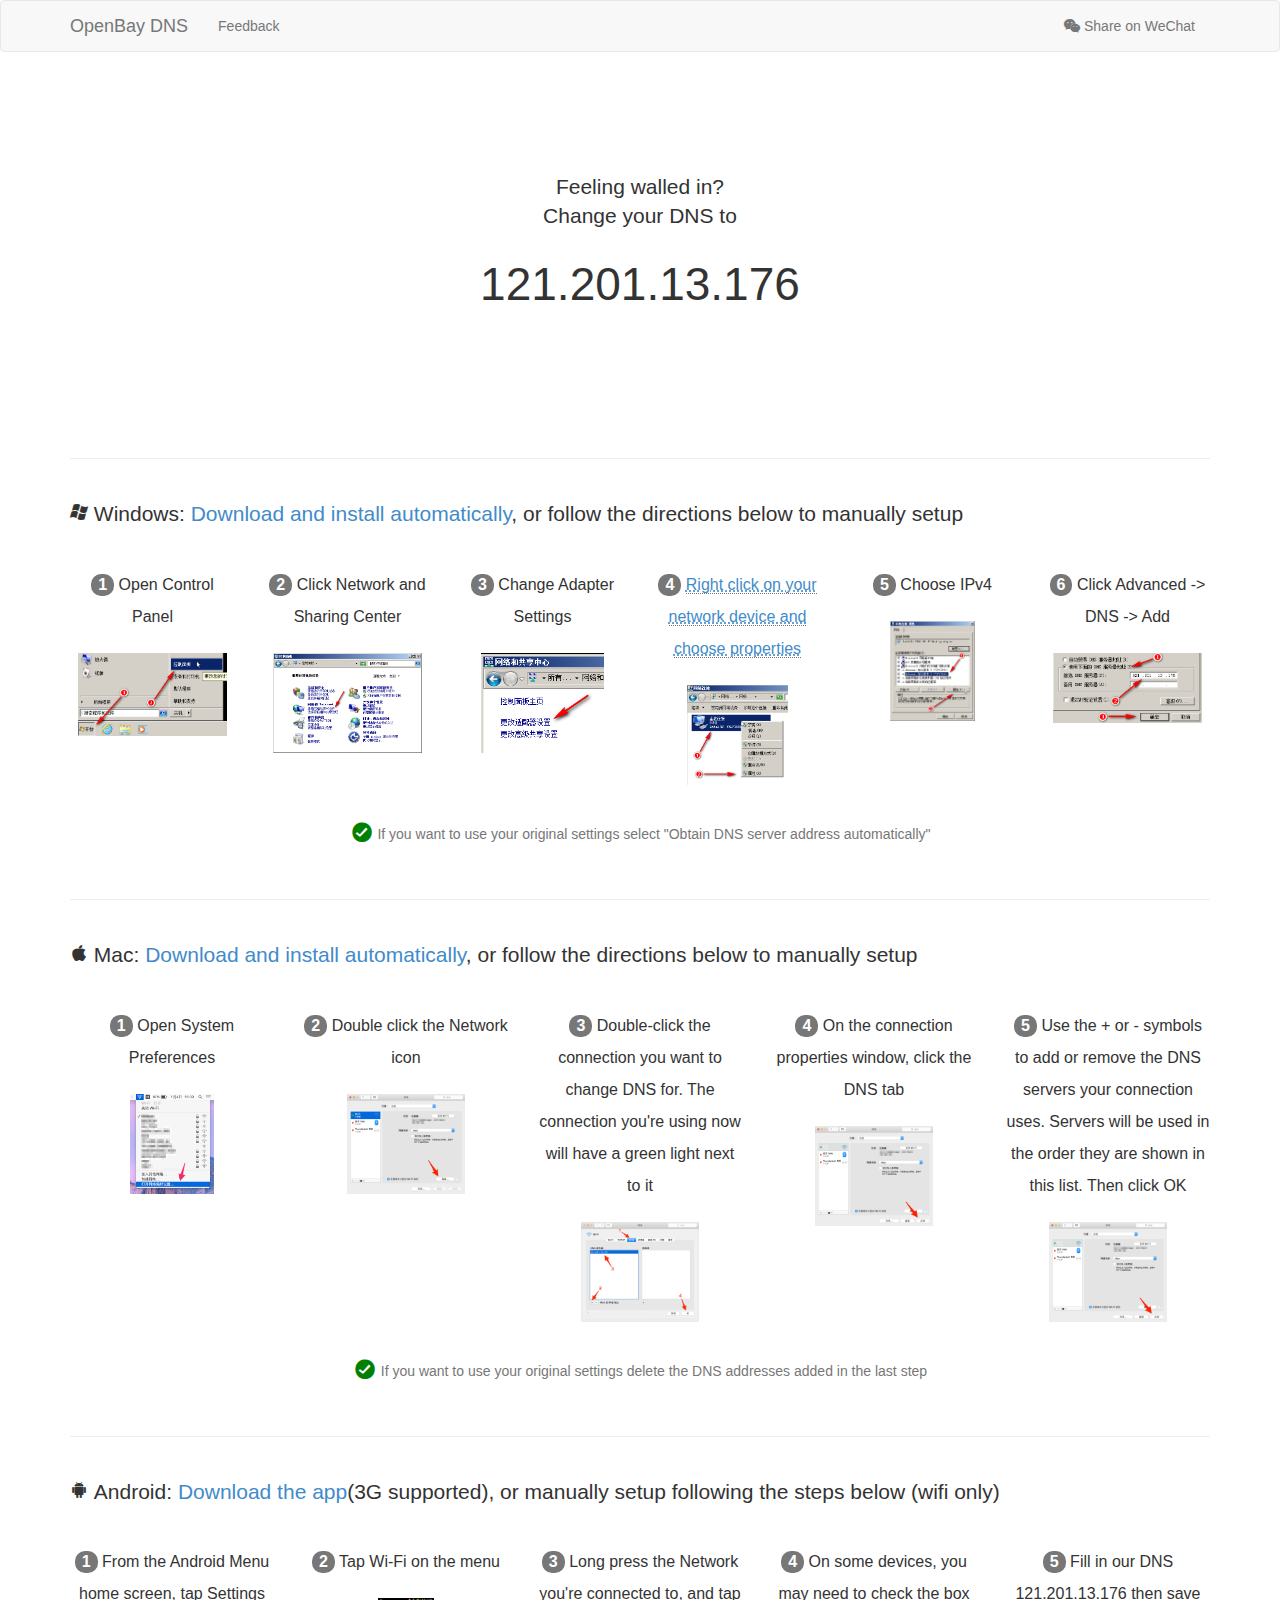
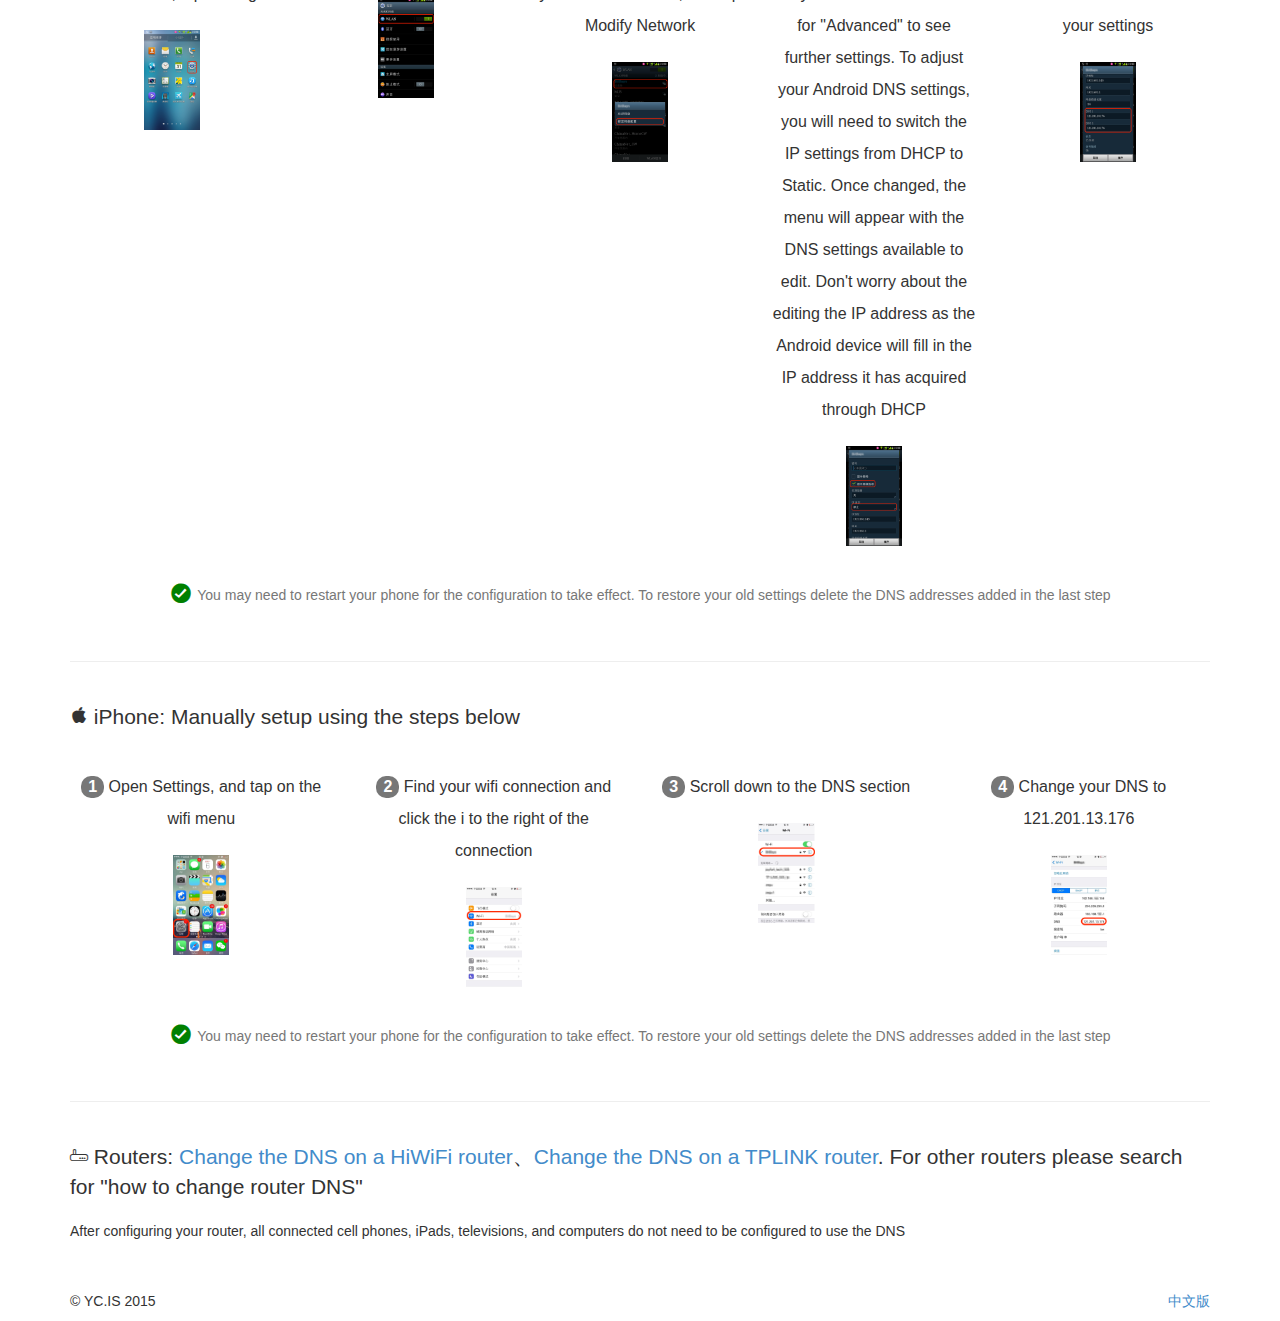
==== index.html @ 66be0dfa "first commit" ====
<!DOCTYPE html>
<html lang="en">
  <head>
    <meta charset="utf-8">
    <meta http-equiv="X-UA-Compatible" content="IE=edge">
    <meta name="viewport" content="width=device-width, initial-scale=1">
    <meta name="description" content="Google, Facebook, Twitter 一个都不能少。任我行 DNS 帮你安全快速上网">
    <meta name="author" content="">
    <title>Google, Facebook, Twitter 一个都不能少。任我行 DNS 帮你安全快速上网</title>
    <script>var _speedMark=new Date();function ckset(e,t){var n=new Date;n.setTime(n.getTime()+31536e6);var r="; expires="+n.toGMTString();document.cookie=e+"="+t+r+"; path=/"}function ckget(e){var t=e+"=";var n=document.cookie.split(";");for(var r=0;r<n.length;r++){var i=n[r];while(i.charAt(0)==" ")i=i.substring(1,i.length);if(i.indexOf(t)==0)return i.substring(t.length,i.length)}return null}if(!ckget("v")){var l=window.navigator.userLanguage||window.navigator.language;if(l.toLocaleLowerCase().indexOf("zh")===-1)location.href="index.en.html"}ckset("v",1,365)</script>
    <!-- Bootstrap core CSS -->
    <link href="bootstrap/css/bootstrap.min.css" rel="stylesheet">
    <link href="bootstrap/css/dns.css?1" rel="stylesheet">
    <!-- HTML5 shim and Respond.js for IE8 support of HTML5 elements and media queries -->
    <!--[if lt IE 9]>
      <script src="https://oss.maxcdn.com/html5shiv/3.7.2/html5shiv.min.js"></script>
      <script src="https://oss.maxcdn.com/respond/1.4.2/respond.min.js"></script>
    <![endif]-->
  </head>

  <body>
    <nav class="navbar navbar-default">
      <div class="container">
        <div class="navbar-header">
          <a class="navbar-brand" href="/">任我行 DNS</a>
        </div>
        <nav class="collapse navbar-collapse">
          <ul class="nav navbar-nav">
            <li>
              <a href="feedback.html">问题反馈</a>
            </li>
          </ul>
          <ul class="nav navbar-nav navbar-right">
            <li>
              <a href="#" class="share wx"><i class="iconfont">&#xe629;</i> 分享到朋友圈</a>
            </li>
            <li>
              <a href="http://service.weibo.com/share/share.php?url=http%3A%2F%2Fdns.yc.is%2F&title=Google%2C%20Facebook%2C%20Twitter%20%E4%B8%80%E4%B8%AA%E9%83%BD%E4%B8%8D%E8%83%BD%E5%B0%91%E3%80%82%E4%BB%BB%E6%88%91%E8%A1%8C%20DNS%20%E5%B8%AE%E4%BD%A0%E5%AE%89%E5%85%A8%E5%BF%AB%E9%80%9F%E4%B8%8A%E7%BD%91%20%23%E4%BB%BB%E6%88%91%E8%A1%8C%20DNS%23" target="_blank"><i class="iconfont">&#xe7bd;</i> 分享到微博</a>
            </li>
          </ul>
        </nav>
      </div>
    </nav>

    <div class="container">
      <div class="row">
        <div class="col-md-12 dns-display">
          <p class="lead">无论身处何地，都能通畅访问互联网<br>要使用我们的服务，请把 DNS 改为</p>
          <input readonly onclick="this.select()" onmouseover="this.select()" ontouchstart="this.select()" value="121.201.13.176">
        </div>
      </div>

      <hr>

      <div class="row" id="steps-win">
        <div class="col-md-12">
          <p class="lead"><i class="iconfont">&#xf0097;</i> Windows：下载<a href="win/dns_win.7z">自动配置程序</a>一键配置，或如下手工配置</p>
        </div>
      </div>

      <div class="row center-v">
        <div class="col-md-2 col-sm-6">
          <p class="lead"><span class="badge">1</span> 打开「控制面板」</p>
          <p><a href="win/cap/1.png" class="lb"><img src="win/cap/1.png"></a></p>
        </div>
        <div class="col-md-2 col-sm-6">
          <p class="lead"><span class="badge">2</span> 进入网络设置</p>
          <p><a href="win/cap/2.png" class="lb"><img src="win/cap/2.png"></a></p>
        </div>
        <div class="col-md-2 col-sm-6">
          <p class="lead"><span class="badge">3</span> 更改适配器配置</p>
          <p><a href="win/cap/3.png" class="lb"><img src="win/cap/3.png"></a></p>
        </div>
        <div class="col-md-2 col-sm-6">
          <p class="lead"><span class="badge">4</span> <abbr data-content="一般名为「本地连接」或「无线网络连接」，如果不确定是哪个，就把每个都照后面配置" class="poptip text-primary">右键选择「属性」</abbr></p>
          <p><a href="win/cap/4.png" class="lb"><img src="win/cap/4.png"></a></p>
        </div>
        <div class="col-md-2 col-sm-6">
          <p class="lead"><span class="badge">5</span> 设置 IPv4「属性」</p>
          <p><a href="win/cap/5.png" class="lb"><img src="win/cap/5.png"></a></p>
        </div>
        <div class="col-md-2 col-sm-6">
          <p class="lead"><span class="badge">6</span> 修改 DNS 并保存</p>
          <p><a href="win/cap/6.png" class="lb"><img src="win/cap/6.png"></a></p>
        </div>
      </div>

      <div class="row">
        <div class="col-md-12">
          <p class="text-muted text-center"><i class="iconfont icon-ok">&#xe758;</i> 配置完后如果想恢复，请在最后一步选择「自动获得 DNS 服务器地址」</p>
        </div>
      </div>

      <hr>

      <div class="row" id="steps-mac">
        <div class="col-md-12">
          <p class="lead"><i class="iconfont">&#xe6be;</i> Mac：下载<a href="osx/dns_osx.zip">自动配置程序</a>一键配置，或如下手工配置</p>
        </div>
      </div>

      <div class="row center-v">
        <div class="col-md-3 col-sm-6">
          <p class="lead"><span class="badge">1</span> 打开「网络偏好配置」</p>
          <p><a href="osx/cap/1.png" class="lb"><img src="osx/cap/1.png"></a></p>
        </div>
        <div class="col-md-3 col-sm-6">
          <p class="lead"><span class="badge">2</span> 打开「高级」配置</p>
          <p><a href="osx/cap/2.png" class="lb"><img src="osx/cap/2.png"></a></p>
        </div>
        <div class="col-md-3 col-sm-6">
          <p class="lead"><span class="badge">3</span> 修改 DNS 并保存</p>
          <p><a href="osx/cap/3.png" class="lb"><img src="osx/cap/3.png"></a></p>
        </div>
        <div class="col-md-3 col-sm-6">
          <p class="lead"><span class="badge">4</span> 应用配置</p>
          <p><a href="osx/cap/4.png" class="lb"><img src="osx/cap/4.png"></a></p>
        </div>
      </div>

      <div class="row">
        <div class="col-md-12">
          <p class="text-muted text-center"><i class="iconfont icon-ok">&#xe758;</i> 配置完后如果想恢复，请在最后一步把添加的 DNS 服务器地址删除</p>
        </div>
      </div>

      <hr>

      <div class="row" id="steps-android">
        <div class="col-md-12">
          <p class="lead"><i class="iconfont">&#xe607;</i> Android：下载<a href="http://www.wandoujia.com/apps/net.mx17.overridedns" target="_blank">应用</a>修改（支持 3G），或如下手工配置（仅 WiFi）</p>
        </div>
      </div>

      <div class="row center-v android">
        <div class="col-md-3 col-sm-6">
          <p class="lead"><span class="badge">1</span> 打开「设定」</p>
          <p><a href="android/cap/1.png" class="lb"><img src="android/cap/1.png"></a></p>
        </div>
        <div class="col-md-3 col-sm-6">
          <p class="lead"><span class="badge">2</span> 进入「WLAN」配置</p>
          <p><a href="android/cap/2.png" class="lb"><img src="android/cap/2.png"></a></p>
        </div>
        <div class="col-md-3 col-sm-6">
          <p class="lead"><span class="badge">3</span> 长按然后点击修改网络</p>
          <p><a href="android/cap/3.png" class="lb"><img src="android/cap/3.png"></a></p>
        </div>
        <div class="col-md-3 col-sm-6">
          <p class="lead"><span class="badge">4</span> 选择 IP 为「静止」</p>
          <p><a href="android/cap/4.png" class="lb"><img src="android/cap/4.png"></a></p>
        </div>
        <div class="col-md-3 col-sm-6">
          <p class="lead"><span class="badge">5</span> 往下翻，修改并保存</p>
          <p><a href="android/cap/5.png" class="lb"><img src="android/cap/5.png"></a></p>
        </div>
      </div>

      <div class="row">
        <div class="col-md-12">
          <p class="text-muted text-center"><i class="iconfont icon-ok">&#xe758;</i> 配置完后可能需要重启手机才能生效。如果想恢复，请在最后一步把添加的 DNS 服务器地址删除</p>
        </div>
      </div>

      <hr>

      <div class="row" id="steps-iphone">
        <div class="col-md-12">
          <p class="lead"><i class="iconfont">&#xe6be;</i> iPhone：如下手工配置</p>
        </div>
      </div>

      <div class="row center-v">
        <div class="col-md-3 col-sm-6">
          <p class="lead"><span class="badge">1</span> 打开「设置」</p>
          <p><a href="iphone/cap/1.png" class="lb"><img src="iphone/cap/1.png"></a></p>
        </div>
        <div class="col-md-3 col-sm-6">
          <p class="lead"><span class="badge">2</span> 点击「Wi-Fi」</p>
          <p><a href="iphone/cap/2.png" class="lb"><img src="iphone/cap/2.png"></a></p>
        </div>
        <div class="col-md-3 col-sm-6">
          <p class="lead"><span class="badge">3</span> 点击连接的无线</p>
          <p><a href="iphone/cap/3.png" class="lb"><img src="iphone/cap/3.png"></a></p>
        </div>
        <div class="col-md-3 col-sm-6">
          <p class="lead"><span class="badge">4</span> 修改 DNS 并返回</p>
          <p><a href="iphone/cap/4.png" class="lb"><img src="iphone/cap/4.png"></a></p>
        </div>
      </div>

      <div class="row">
        <div class="col-md-12">
          <p class="text-muted text-center"><i class="iconfont icon-ok">&#xe758;</i> 配置完后可能需要重启手机才能生效。如果想恢复，请在最后一步把添加的 DNS 服务器地址删除</p>
        </div>
      </div>

      <hr>

      <div class="row" id="steps-router">
        <div class="col-md-12">
          <p class="lead"><i class="iconfont">&#xe6b7;</i> 路由器：<a target="_blank" href="http://www.bitscn.com/netpro/router/201412/426635.html">极路由如何更改DNS？</a>、<a target="_blank" href="http://www.bk80.com/blog/925.html">TPLINK 如何更改DNS？</a>。更多请搜索「<a href="http://www.baidu.com/s?wd=%E8%B7%AF%E7%94%B1%E5%99%A8%E4%BF%AE%E6%94%B9DNS" target="_blank">路由器修改DNS</a>」</p>
          <p>配置了家里的路由器后，家里的手机、Pad、电视、电脑无须配置即可使用 DNS 服务</p>
        </div>
      </div>


      <!-- Site footer -->
      <div class="row footer">
        <div class="col-md-6 col-sm-6 col-xs-6">
          <p>&copy; YC.IS 2015</p>
        </div>
        <div class="col-md-6 col-sm-6 col-xs-6 text-right">
          <a href="index.en.html">English Version</a>
        </div>
      </div>

    </div> <!-- /container -->


    <!-- IE10 viewport hack for Surface/desktop Windows 8 bug -->
    <script src="bootstrap/js/ie10-viewport-bug-workaround.js"></script>
    <script src="bootstrap/js/jquery.min.js"></script>
    <script src="bootstrap/js/bootstrap.min.js"></script>
    <script src="bootstrap/js/jquery.fluidbox.min.js"></script>
    <script>
      $('.share.wx').popover({
        container: 'body',
        placement: 'bottom',
        html: true,
        trigger: 'click',
        content: '<img src="bootstrap/css/qrcode.png" width="200" height="200">'
      });
      $('.poptip').popover({
        container: 'body',
        placement: 'top',
        trigger: 'hover'
      });
      (new Image()).src = 'bootstrap/css/qrcode.png';
      $('.lb').fluidbox();
    </script>
    <script src="//tajs.qq.com/stats?sId=39968072"></script>
  </body>
</html>
---- bootstrap/css/dns.css ----
body {
  font-family: "Helvetica Neue", Helvetica, Tahoma, "Hiragino Sans GB", "Microsoft YaHei", "WenQuanYi Micro Hei", sans-serif;
}
.fluidbox {
  outline: none; }

.fluidbox-overlay {
  background-color: rgba(255, 255, 255, 0.85);
  cursor: pointer;
  cursor: -webkit-zoom-out;
  cursor: -moz-zoom-out;
  opacity: 0;
  position: fixed;
  top: 0;
  left: 0;
  bottom: 0;
  right: 0;
  /* Transition time for overlay is halved to ensure that flickering doesn't happen */
  transition: all 0.125s ease-in-out 0.125s; }

.fluidbox-wrap {
  background-position: center center;
  background-size: cover;
  margin: 0 auto;
  position: relative;
  transition: all 0.25s ease-in-out;
  /* To prevent flickering, we delay the showing of the image */ }
  .fluidbox-closed .fluidbox-wrap img {
    transition: opacity 0 ease-in-out 0.25s; }

.fluidbox-ghost {
  background-size: 100% 100%;
  background-position: center center;
  position: absolute;
  -webkit-transition-property: opacity, -webkit-transform;
  -moz-transition-property: opacity, -moz-transform;
  -o-transition-property: opacity, -o-transform;
  transition-property: opacity, transform;
  transition-duration: 0, 0.25s;
  transition-delay: 0.25s, 0; }
  .fluidbox-opened .fluidbox-ghost {
    transition-delay: 0, 0; }
@font-face {font-family: 'iconfont';
  src: url('../fonts/iconfont.eot'); /* IE9*/
  src: url('../fonts/iconfont.eot?#iefix') format('embedded-opentype'), /* IE6-IE8 */
  url('../fonts/iconfont.woff') format('woff'), /* chrome、firefox */
  url('../fonts/iconfont.ttf') format('truetype'), /* chrome、firefox、opera、Safari, Android, iOS 4.2+*/
  url('../fonts/iconfont.svg#uxiconfont') format('svg'); /* iOS 4.1- */
}
.iconfont{
  font-family:"iconfont" !important;
  font-size:16px;font-style:normal;
  -webkit-font-smoothing: antialiased;
  -webkit-text-stroke-width: 0.2px;
  -moz-osx-font-smoothing: grayscale;
  vertical-align: baseline;
}
.lead .iconfont {
  vertical-align: text-bottom;
  font-size: 18px;
}
.dns-display {
  text-align: center;
  margin: 100px 0;
}
.dns-display input {
  text-align:center;
  width: 100%;
  border: none;
  font-size: 34px;
}
.dns-display input:focus {
  outline: none;
}
.icon-ok {
  font-size: 24px;
  color: green;
}
.badge {
  font-size: 16px;
}
.center-v {
  text-align: center;
  padding: 20px 0;
}
.center-v img {
  max-height: 100px;
  max-width: 150px;
}
@media (min-width: 992px) {
  .dns-display input {
    font-size: 46px;
  }
  .en .mac .col-md-3,.android .col-md-3 {
    width: 20%;
  }
}
.center-v .lead {
  line-height: 2em;
  font-size: 16px;
}
.footer {
  margin-top: 40px;
}
hr {
  margin: 40px 0;
}
#imagelightbox {
  position: fixed;
  z-index: 9999;
  -ms-touch-action: none;
  touch-action: none;
}
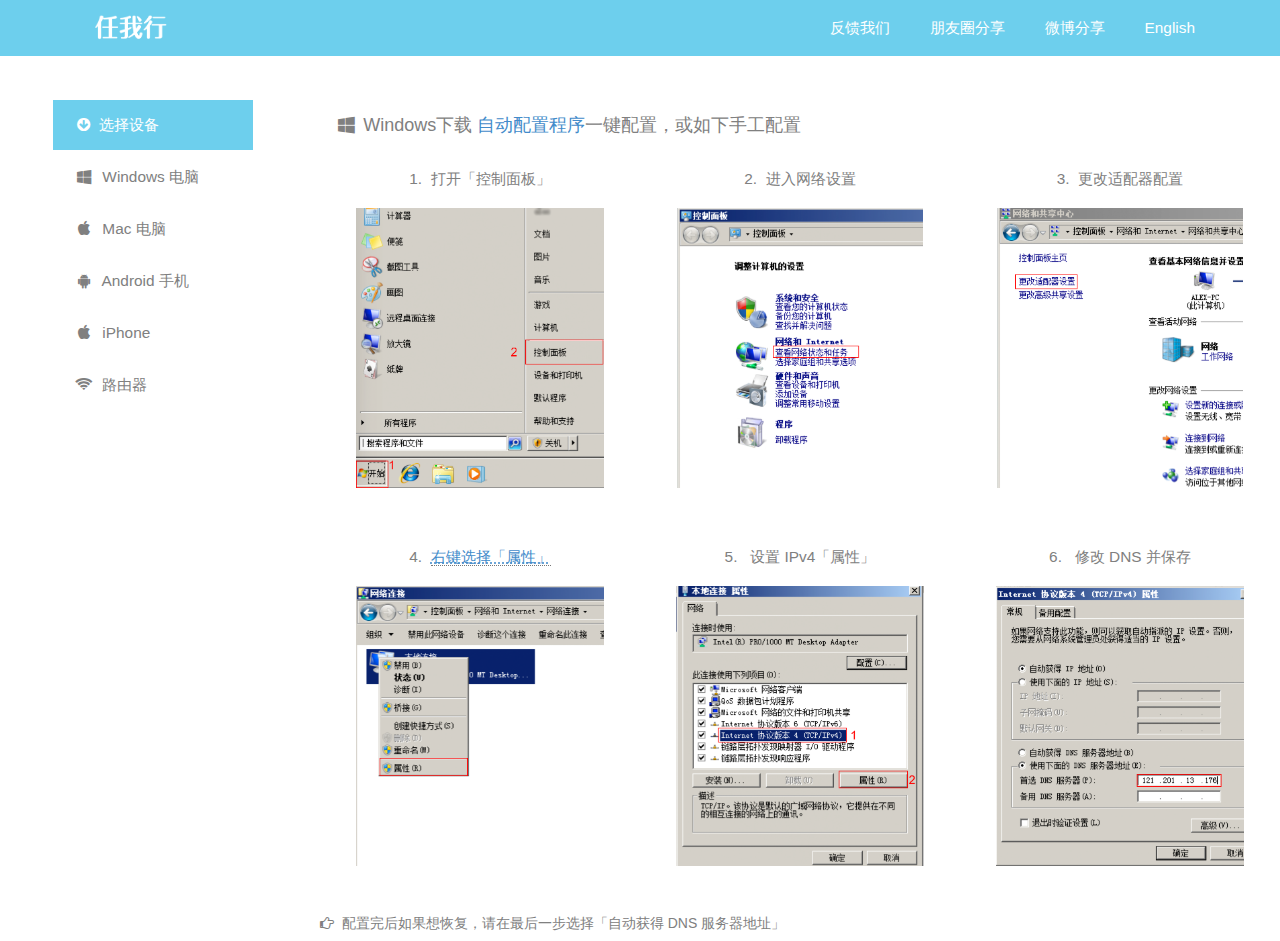
==== commit 2a2cc85c: "Merge pull request #1 from alexfly123/gh-pages" ====
--- a/index.html
+++ b/index.html
@@ -10,7 +10,8 @@
     <script>var _speedMark=new Date();function ckset(e,t){var n=new Date;n.setTime(n.getTime()+31536e6);var r="; expires="+n.toGMTString();document.cookie=e+"="+t+r+"; path=/"}function ckget(e){var t=e+"=";var n=document.cookie.split(";");for(var r=0;r<n.length;r++){var i=n[r];while(i.charAt(0)==" ")i=i.substring(1,i.length);if(i.indexOf(t)==0)return i.substring(t.length,i.length)}return null}if(!ckget("v")){var l=window.navigator.userLanguage||window.navigator.language;if(l.toLocaleLowerCase().indexOf("zh")===-1)location.href="index.en.html"}ckset("v",1,365)</script>
     <!-- Bootstrap core CSS -->
     <link href="bootstrap/css/bootstrap.min.css" rel="stylesheet">
-    <link href="bootstrap/css/dns.css?1" rel="stylesheet">
+    <link rel="stylesheet" href="font-awesome/css/font-awesome.min.css">
+    <link href="bootstrap/css/dnscontent.css" rel="stylesheet">
     <!-- HTML5 shim and Respond.js for IE8 support of HTML5 elements and media queries -->
     <!--[if lt IE 9]>
       <script src="https://oss.maxcdn.com/html5shiv/3.7.2/html5shiv.min.js"></script>
@@ -19,202 +20,232 @@
   </head>
 
   <body>
-    <nav class="navbar navbar-default">
-      <div class="container">
-        <div class="navbar-header">
-          <a class="navbar-brand" href="/">任我行 DNS</a>
-        </div>
-        <nav class="collapse navbar-collapse">
-          <ul class="nav navbar-nav">
-            <li>
-              <a href="feedback.html">问题反馈</a>
-            </li>
-          </ul>
-          <ul class="nav navbar-nav navbar-right">
-            <li>
-              <a href="#" class="share wx"><i class="iconfont">&#xe629;</i> 分享到朋友圈</a>
-            </li>
-            <li>
-              <a href="http://service.weibo.com/share/share.php?url=http%3A%2F%2Fdns.yc.is%2F&title=Google%2C%20Facebook%2C%20Twitter%20%E4%B8%80%E4%B8%AA%E9%83%BD%E4%B8%8D%E8%83%BD%E5%B0%91%E3%80%82%E4%BB%BB%E6%88%91%E8%A1%8C%20DNS%20%E5%B8%AE%E4%BD%A0%E5%AE%89%E5%85%A8%E5%BF%AB%E9%80%9F%E4%B8%8A%E7%BD%91%20%23%E4%BB%BB%E6%88%91%E8%A1%8C%20DNS%23" target="_blank"><i class="iconfont">&#xe7bd;</i> 分享到微博</a>
-            </li>
-          </ul>
-        </nav>
+    <nav class="navbar navbar-fixed-top" role="navigation">
+            <div class="container-fluid">
+                <div class="navbar-header">
+                    <a class="navbar-brand" href="dnscover.html"><img src="image/logo.png" id="logo"></a>          
+                </div>
+                <div class="collapse navbar-collapse" style="padding:0px">
+                    <ul class="nav navbar-nav">
+                      <li><a id="trade" href="feedback.html">反馈我们</a></li>
+                      <li><a href="#" class="share wx">朋友圈分享</a></li>
+                      <li><a href="http://service.weibo.com/share/share.php?url=http%3A%2F%2Fdns.yc.is%2F&title=Google%2C%20Facebook%2C%20Twitter%20%E4%B8%80%E4%B8%AA%E9%83%BD%E4%B8%8D%E8%83%BD%E5%B0%91%E3%80%82%E4%BB%BB%E6%88%91%E8%A1%8C%20DNS%20%E5%B8%AE%E4%BD%A0%E5%AE%89%E5%85%A8%E5%BF%AB%E9%80%9F%E4%B8%8A%E7%BD%91%20%23%E4%BB%BB%E6%88%91%E8%A1%8C%20DNS%23" target="_blank" id="about">微博分享</a></li>
+                        <li><a href="en-index.html" id="eng">English</a>
+                  </ul>
+              </div>                
+            </div>
+        </nav>    
+      <div class="container-fluid" id="content">
+          <div class="row">
+              <div class="col-md-2 col-sm-offset-0" id="guidebar">
+              <ul class="nav nav-tabs nav-stacked" role="tablist" style="border-color:white">
+                  <li><p id="title"><i class="fa fa-arrow-circle-down"></i>&nbsp; 选择设备</p></li>
+                  <li role="presentation" class="active" id="win"><a href="#steps-win" data-toggle="tab"><i class="fa fa-windows fa-fw"></i>&nbsp; Windows 电脑</a></li>
+                  <li role="presentation" class="" id="mac"><a href="#steps-mac" data-toggle="tab"><i class="fa fa-apple fa-fw"></i>&nbsp; Mac 电脑</a></li>
+                  <li role="presentation" class="" id="android"><a href="#steps-android" data-toggle="tab"><i class="fa fa-android fa-fw"></i>&nbsp; Android 手机</a></li>
+                  <li role="presentation" class="" id="iphone"><a href="#steps-iphone" data-toggle="tab"><i class="fa fa-apple fa-fw"></i>&nbsp; iPhone</a></li>
+                  <li role="presentation" class="" id="router"><a href="#steps-router" data-toggle="tab"><i class="fa fa-wifi fa-fw"></i>&nbsp;  路由器</a></li>
+</ul>               
+              </div>
+              
+              <div class="col-md-9 col-sm-offset-3" id="howcfg">
+                  <div class="tab-content">
+                      <div role="tabpanel" class="tab-pane in active" id="steps-win">
+                          <div class="row">
+                              <div class="col-md-12">
+                                  <h4 id="title"><i class="fa fa-windows fa-fw"></i>&nbsp;Windows下载 <a href="win/dns_win.7z">自动配置程序</a>一键配置，或如下手工配置</h4>
+                              </div>
+                          </div>  
+                          <div class="row">
+                              <div class="col-md-4">
+                                  <p>1. &nbsp;打开「控制面板」</p>
+                                  <p><img src="win/cap/1.png"></p>
+                                  
+                              </div>
+                             <div class="col-md-4">
+                                 <p>2. &nbsp;进入网络设置</p>
+                                 <p><img src="win/cap/2.png"></p>                              
+                              </div>
+                              
+                              <div class="col-md-4">
+                                 <p>3. &nbsp;更改适配器配置</p>
+                                 <p><img src="win/cap/3.png"></p>                              
+                              </div>
+
+                              </div>
+                          <div class="row" style="margin-top:40px;">
+                              <div class="col-md-4">
+                                  <p>4. &nbsp;<abbr data-content="一般名为「本地连接」或「无线网络连接」，如果不确定是哪个，就把每个都照后面配置" class="poptip text-primary">右键选择「属性」</abbr></p>
+                                   <p><img src="win/cap/4.png"></p>
+                              
+                              
+                              </div>
+                              
+                               <div class="col-md-4">
+                                  <p>5. &nbsp; 设置 IPv4「属性」</p>
+                                   <p><img src="win/cap/5.png"></p>
+                              
+                              
+                              </div>
+                              
+                              <div class="col-md-4">
+                                  <p>6. &nbsp; 修改 DNS 并保存</p>
+                                   <p><img src="win/cap/6.png"></p>
+                              
+                              
+                              </div>
+                              
+                              <div class="row">
+                                  <div class="col-md-12">
+                                  <br>
+                                  <br>    
+                                  <h5><i class="fa fa-hand-o-right"></i>&nbsp; 配置完后如果想恢复，请在最后一步选择「自动获得 DNS 服务器地址」</h5>
+                                  </div>
+                                  
+                              </div>          
+                          </div>
+                      </div>
+
+                      <div role="tabpanel" class="tab-pane" id="steps-mac">
+                          <div class="row">
+                              
+                              <div class="col-md-12">
+                                   <h4><i class="fa fa-apple fa-fw"></i>&nbsp;Mac下载 <a href="osx/dns_osx.zip">自动配置程序</a>一键配置，或如下手工配置</h4>
+                              
+                              </div>
+                          
+                          </div>
+                          <div class="row">
+                              <div class="col-md-6">
+                                  <p>1. &nbsp;打开「网络偏好配置」</p>
+                                  <p><img src="osx/cap/1.png"></p>
+                              </div>
+                              <div class="col-md-6">
+                                  <p>2. &nbsp;进入「WLAN」配置</p>
+                                  <p><img src="osx/cap/2.png"></p>
+                              
+                              
+                              
+                              </div>
+                              </div>
+                          
+                          <div class="row" style="margin-top:40px;">
+                              <div class="col-md-6">
+                                  <p>3. &nbsp;修改 DNS 并保存</p>
+                                  <p><img src="osx/cap/3.png"></p>
+                              </div>
+                              <div class="col-md-6">
+                                  <p>4. &nbsp;应用配置</p>
+                                  <p><img src="osx/cap/4.png"></p>
+                              
+                              </div>
+                              </div>
+                          
+                           <div class="row">
+                                  <div class="col-md-12">
+                                  <br>
+                                  <br>    
+                                  <h5 style="margin-bottom:40px"><i class="fa fa-hand-o-right"></i>&nbsp; 配置完后如果想恢复，请在最后一步选择「自动获得 DNS 服务器地址」</h5>
+                                  </div>                 
+                              </div>                      
+                      </div>
+                     
+                      <div role="tabpanel" class="tab-pane" id="steps-android">
+                          <div class="row">
+                              <div class="col-md-12">
+                                  <h4><i class="fa fa-android fa-fw"></i>&nbsp; Android 下载<a href="http://www.wandoujia.com/apps/net.mx17.overridedns" target="_blank">应用</a>修改（支持3G）,或如下手工配置（WiFi）</h4>  
+                              </div>
+                          
+                          </div>
+                          <div class="row">
+                              <div class="col-md-4">
+                                  <p>1. &nbsp;打开设定</p>
+                                  <p><img src="android/cap/1.png"></p>
+                              </div>  
+                              <div class="col-md-4">
+                                  <p>2. &nbsp;进入「WLAN」配置</p>
+                                  <p><img src="android/cap/2.png"></p>
+                              </div> 
+                              <div class="col-md-4">
+                                  <p>3. &nbsp;长按然后点击修改网络</p>
+                                  <p><img src="android/cap/3.png"></p>
+                              </div>
+                          </div>
+                          <div class="row" style="margin-top:40px;">
+                              <div class="col-md-4 col-sm-offset-0">
+                                  <p>4. &nbsp;选择 IP 为「静止」</p>
+                                  <p><img src="android/cap/4.png"></p>
+                              </div>  
+                              <div class="col-md-4 col-sm-offset-0">
+                                  <p>5. &nbsp;往下翻，修改并保存</p>
+                                  <p><img src="android/cap/5.png"></p>
+                              </div>  
+   
+                          </div>
+                          <div class="row">
+                                  <div class="col-md-12">
+                                  <br>
+                                  <br>    
+                                  <h5 style="margin-bottom:40px"><i class="fa fa-hand-o-right"></i>&nbsp; 配置完后可能需要重启手机才能生效。如果想恢复，请在最后一步把添加的 DNS 服务器地址删除</h5>
+                                  </div>                 
+                              </div>                    
+                      </div>
+                      
+                      <div role="tabpanel" class="tab-pane" id="steps-iphone">
+                          <div class="row">
+                              <div class="col-md-12">
+                                  <h4><i class="fa fa-apple fa-fw"></i>&nbsp; iPhone: 如下手工配置</h4>  
+                              </div>
+                          
+                          </div>
+                          <div class="row">
+                              <div class="col-md-3">
+                                  <p>1. &nbsp;打开「设置」 </p>
+                                  <p><img src="iphone/cap/1.png"></p>
+                              </div>  
+                              <div class="col-md-3">
+                                  <p>2. &nbsp;点击「Wi-Fi」</p>
+                                  <p><img src="iphone/cap/2.png"></p>
+                              </div> 
+                              <div class="col-md-3">
+                                  <p>3. &nbsp;点击连接的无线</p>
+                                  <p><img src="iphone/cap/3.png"></p>
+                              </div>
+                              
+                              <div class="col-md-3">
+                                  <p>4. &nbsp;修改 DNS 并返回</p>
+                                  <p><img src="iphone/cap/4.png"></p>
+                              </div> 
+                            
+                          </div>
+                      <div class="row">
+                                  <div class="col-md-12">
+                                  <br>
+                                  <br>    
+                                  <h5><i class="fa fa-hand-o-right"></i>&nbsp; 配置完后可能需要重启手机才能生效。如果想恢复，请在最后一步把添加的 DNS 服务器地址删除</h5>
+                                  </div>                 
+                              </div>        
+                      </div>
+                      <div role="tabpanel" class="tab-pane" id="steps-router">
+                          <div class="row">
+                              <div class="col-md-12">
+                                  <h4><i class="fa fa-wifi fa-fw"></i>&nbsp; 路由器：<a target="_blank" href="http://www.bitscn.com/netpro/router/201412/426635.html">极路由如何更改DNS？</a>、<a target="_blank" href="http://www.bk80.com/blog/925.html">TPLINK 如何更改DNS？</a>。更多请搜索「<a href="http://www.baidu.com/s?wd=%E8%B7%AF%E7%94%B1%E5%99%A8%E4%BF%AE%E6%94%B9DNS" target="_blank">路由器修改DNS</a>」</h4>
+                                  <br>
+                                  <h5><i class="fa fa-hand-o-right"></i>&nbsp; 配置了家里的路由器后，家里的手机、Pad、电视、电脑无须配置即可使用 DNS 服务
+                                  </h5>                            
+                              </div>                       
+                          </div>
+                     
+                      </div>
+</div>
+              </div>          
+          </div>
       </div>
-    </nav>
-
-    <div class="container">
-      <div class="row">
-        <div class="col-md-12 dns-display">
-          <p class="lead">无论身处何地，都能通畅访问互联网<br>要使用我们的服务，请把 DNS 改为</p>
-          <input readonly onclick="this.select()" onmouseover="this.select()" ontouchstart="this.select()" value="121.201.13.176">
-        </div>
-      </div>
-
-      <hr>
-
-      <div class="row" id="steps-win">
-        <div class="col-md-12">
-          <p class="lead"><i class="iconfont">&#xf0097;</i> Windows：下载<a href="win/dns_win.7z">自动配置程序</a>一键配置，或如下手工配置</p>
-        </div>
-      </div>
-
-      <div class="row center-v">
-        <div class="col-md-2 col-sm-6">
-          <p class="lead"><span class="badge">1</span> 打开「控制面板」</p>
-          <p><a href="win/cap/1.png" class="lb"><img src="win/cap/1.png"></a></p>
-        </div>
-        <div class="col-md-2 col-sm-6">
-          <p class="lead"><span class="badge">2</span> 进入网络设置</p>
-          <p><a href="win/cap/2.png" class="lb"><img src="win/cap/2.png"></a></p>
-        </div>
-        <div class="col-md-2 col-sm-6">
-          <p class="lead"><span class="badge">3</span> 更改适配器配置</p>
-          <p><a href="win/cap/3.png" class="lb"><img src="win/cap/3.png"></a></p>
-        </div>
-        <div class="col-md-2 col-sm-6">
-          <p class="lead"><span class="badge">4</span> <abbr data-content="一般名为「本地连接」或「无线网络连接」，如果不确定是哪个，就把每个都照后面配置" class="poptip text-primary">右键选择「属性」</abbr></p>
-          <p><a href="win/cap/4.png" class="lb"><img src="win/cap/4.png"></a></p>
-        </div>
-        <div class="col-md-2 col-sm-6">
-          <p class="lead"><span class="badge">5</span> 设置 IPv4「属性」</p>
-          <p><a href="win/cap/5.png" class="lb"><img src="win/cap/5.png"></a></p>
-        </div>
-        <div class="col-md-2 col-sm-6">
-          <p class="lead"><span class="badge">6</span> 修改 DNS 并保存</p>
-          <p><a href="win/cap/6.png" class="lb"><img src="win/cap/6.png"></a></p>
-        </div>
-      </div>
-
-      <div class="row">
-        <div class="col-md-12">
-          <p class="text-muted text-center"><i class="iconfont icon-ok">&#xe758;</i> 配置完后如果想恢复，请在最后一步选择「自动获得 DNS 服务器地址」</p>
-        </div>
-      </div>
-
-      <hr>
-
-      <div class="row" id="steps-mac">
-        <div class="col-md-12">
-          <p class="lead"><i class="iconfont">&#xe6be;</i> Mac：下载<a href="osx/dns_osx.zip">自动配置程序</a>一键配置，或如下手工配置</p>
-        </div>
-      </div>
-
-      <div class="row center-v">
-        <div class="col-md-3 col-sm-6">
-          <p class="lead"><span class="badge">1</span> 打开「网络偏好配置」</p>
-          <p><a href="osx/cap/1.png" class="lb"><img src="osx/cap/1.png"></a></p>
-        </div>
-        <div class="col-md-3 col-sm-6">
-          <p class="lead"><span class="badge">2</span> 打开「高级」配置</p>
-          <p><a href="osx/cap/2.png" class="lb"><img src="osx/cap/2.png"></a></p>
-        </div>
-        <div class="col-md-3 col-sm-6">
-          <p class="lead"><span class="badge">3</span> 修改 DNS 并保存</p>
-          <p><a href="osx/cap/3.png" class="lb"><img src="osx/cap/3.png"></a></p>
-        </div>
-        <div class="col-md-3 col-sm-6">
-          <p class="lead"><span class="badge">4</span> 应用配置</p>
-          <p><a href="osx/cap/4.png" class="lb"><img src="osx/cap/4.png"></a></p>
-        </div>
-      </div>
-
-      <div class="row">
-        <div class="col-md-12">
-          <p class="text-muted text-center"><i class="iconfont icon-ok">&#xe758;</i> 配置完后如果想恢复，请在最后一步把添加的 DNS 服务器地址删除</p>
-        </div>
-      </div>
-
-      <hr>
-
-      <div class="row" id="steps-android">
-        <div class="col-md-12">
-          <p class="lead"><i class="iconfont">&#xe607;</i> Android：下载<a href="http://www.wandoujia.com/apps/net.mx17.overridedns" target="_blank">应用</a>修改（支持 3G），或如下手工配置（仅 WiFi）</p>
-        </div>
-      </div>
-
-      <div class="row center-v android">
-        <div class="col-md-3 col-sm-6">
-          <p class="lead"><span class="badge">1</span> 打开「设定」</p>
-          <p><a href="android/cap/1.png" class="lb"><img src="android/cap/1.png"></a></p>
-        </div>
-        <div class="col-md-3 col-sm-6">
-          <p class="lead"><span class="badge">2</span> 进入「WLAN」配置</p>
-          <p><a href="android/cap/2.png" class="lb"><img src="android/cap/2.png"></a></p>
-        </div>
-        <div class="col-md-3 col-sm-6">
-          <p class="lead"><span class="badge">3</span> 长按然后点击修改网络</p>
-          <p><a href="android/cap/3.png" class="lb"><img src="android/cap/3.png"></a></p>
-        </div>
-        <div class="col-md-3 col-sm-6">
-          <p class="lead"><span class="badge">4</span> 选择 IP 为「静止」</p>
-          <p><a href="android/cap/4.png" class="lb"><img src="android/cap/4.png"></a></p>
-        </div>
-        <div class="col-md-3 col-sm-6">
-          <p class="lead"><span class="badge">5</span> 往下翻，修改并保存</p>
-          <p><a href="android/cap/5.png" class="lb"><img src="android/cap/5.png"></a></p>
-        </div>
-      </div>
-
-      <div class="row">
-        <div class="col-md-12">
-          <p class="text-muted text-center"><i class="iconfont icon-ok">&#xe758;</i> 配置完后可能需要重启手机才能生效。如果想恢复，请在最后一步把添加的 DNS 服务器地址删除</p>
-        </div>
-      </div>
-
-      <hr>
-
-      <div class="row" id="steps-iphone">
-        <div class="col-md-12">
-          <p class="lead"><i class="iconfont">&#xe6be;</i> iPhone：如下手工配置</p>
-        </div>
-      </div>
-
-      <div class="row center-v">
-        <div class="col-md-3 col-sm-6">
-          <p class="lead"><span class="badge">1</span> 打开「设置」</p>
-          <p><a href="iphone/cap/1.png" class="lb"><img src="iphone/cap/1.png"></a></p>
-        </div>
-        <div class="col-md-3 col-sm-6">
-          <p class="lead"><span class="badge">2</span> 点击「Wi-Fi」</p>
-          <p><a href="iphone/cap/2.png" class="lb"><img src="iphone/cap/2.png"></a></p>
-        </div>
-        <div class="col-md-3 col-sm-6">
-          <p class="lead"><span class="badge">3</span> 点击连接的无线</p>
-          <p><a href="iphone/cap/3.png" class="lb"><img src="iphone/cap/3.png"></a></p>
-        </div>
-        <div class="col-md-3 col-sm-6">
-          <p class="lead"><span class="badge">4</span> 修改 DNS 并返回</p>
-          <p><a href="iphone/cap/4.png" class="lb"><img src="iphone/cap/4.png"></a></p>
-        </div>
-      </div>
-
-      <div class="row">
-        <div class="col-md-12">
-          <p class="text-muted text-center"><i class="iconfont icon-ok">&#xe758;</i> 配置完后可能需要重启手机才能生效。如果想恢复，请在最后一步把添加的 DNS 服务器地址删除</p>
-        </div>
-      </div>
-
-      <hr>
-
-      <div class="row" id="steps-router">
-        <div class="col-md-12">
-          <p class="lead"><i class="iconfont">&#xe6b7;</i> 路由器：<a target="_blank" href="http://www.bitscn.com/netpro/router/201412/426635.html">极路由如何更改DNS？</a>、<a target="_blank" href="http://www.bk80.com/blog/925.html">TPLINK 如何更改DNS？</a>。更多请搜索「<a href="http://www.baidu.com/s?wd=%E8%B7%AF%E7%94%B1%E5%99%A8%E4%BF%AE%E6%94%B9DNS" target="_blank">路由器修改DNS</a>」</p>
-          <p>配置了家里的路由器后，家里的手机、Pad、电视、电脑无须配置即可使用 DNS 服务</p>
-        </div>
-      </div>
-
-
+      
+      
       <!-- Site footer -->
-      <div class="row footer">
-        <div class="col-md-6 col-sm-6 col-xs-6">
-          <p>&copy; YC.IS 2015</p>
-        </div>
-        <div class="col-md-6 col-sm-6 col-xs-6 text-right">
-          <a href="index.en.html">English Version</a>
-        </div>
-      </div>
-
-    </div> <!-- /container -->
+    
+      <!-- /container -->
 
 
     <!-- IE10 viewport hack for Surface/desktop Windows 8 bug -->
@@ -240,4 +271,4 @@
     </script>
     <script src="//tajs.qq.com/stats?sId=39968072"></script>
   </body>
-</html>
+</html>--- a/bootstrap/css/dnscontent.css
+++ b/bootstrap/css/dnscontent.css
@@ -0,0 +1,167 @@
+html{
+    padding: 0px;
+    margin: 0px;
+    background-color: white;
+}
+body{
+    background-color: white;
+    font-family: ubuntu,"Helvetica Neue", Helvetica, Tahoma, "Hiragino Sans GB", "Microsoft YaHei", "WenQuanYi Micro Hei", sans-serif;
+    font-weight: 300;
+    height: 0px;
+    border: white 0px solid;
+    padding: 0px;
+    margin: 0px;
+    /*overflow: hidden;*/
+}
+/*导航条头部*/
+
+nav.navbar{
+    border: 1px;
+}
+
+nav div.container-fluid{
+    background: #6dcfed;
+    border-color: #6dcfed;
+    margin-left: 0px;
+    margin-right: 0px;
+}
+
+nav .container-fluid .navbar-header {
+    margin-left: 80px;
+    margin-right: 0px;    
+    padding: 0px;
+}
+
+nav .container-fluid .navbar-header img{/*logo样式*/
+    width: 72px;
+}
+
+nav .container-fluid div ul{
+    float:right;
+    margin-right: 50px;
+}
+
+.navbar .navbar-nav li a{/*其他导航选项设置*/
+    float: right;
+    color: white;
+    font-size: 1.1em;
+    padding: 18px 20px;
+    transition: background-color 0.5s, color 0.5s;    
+}
+
+.navbar .navbar-nav li a:visited{ 
+    background-color: #6dcfed;
+    
+}
+
+.navbar .navbar-nav li a:hover{    
+    background-color: white;
+    color: #6dcfed;
+}
+
+nav div.container-fluid{
+    margin: 0px;
+}
+/*侧导航栏*/
+div#content{
+    margin-top: 100px;
+  
+}
+
+div#guidebar{
+    font-size: 1.1em;
+    background-color: white;
+    border-color: white;
+    margin-left: 38px;
+    position: fixed;    
+}
+
+div#guidebar ul li{
+    margin: 0px;
+}
+
+
+div#guidebar ul li a{
+    width: 200px;
+    color: grey;
+    border: 1px solid white;
+    border-radius: 0px;
+    padding-top: 14px;
+    padding-bottom: 14px;
+    padding-left: 20px;
+    margin-left: 0px;
+    /*width: 200px;*/
+    transition: color 0.5s, background 0.5s, border 0.5s;
+}
+
+div#guidebar ul li p{
+    width: 200px;
+    color: white;
+    border-bottom: 1px solid white;
+    background-color: #6dcfed;
+    padding: 14px 0px 14px 24px;
+    margin: 0px;
+}
+
+div#guidebar ul li a:hover{
+    color: white;
+    background: #6dcfed;
+    border: 1px solid #6dcfed;
+}
+
+/*具体配置内容*/
+div#howcfg p
+{
+    font-size: 1.1em;
+    padding-top: 18px;
+    margin: 0px; 
+    color: grey;
+}
+
+div#howcfg h4
+{
+    color: grey;
+    font-weight: 300;
+    line-height: 30px;
+}
+
+div#howcfg h5
+{
+    color: grey;
+    font-weight: 300;
+}
+
+div#howcfg div#steps-win img{
+    max-height: 280px;
+    max-width: 280px;
+}
+
+div#howcfg div#steps-mac img{
+    max-height: 360px;
+    max-width: 360px;
+}
+
+div#howcfg div#steps-android img{
+    max-height: 360px;
+    max-width: 360px;
+}
+
+div#howcfg div#steps-iphone img{
+    max-height: 340px;
+    max-width: 340px;
+}
+
+
+
+.tab-content .row .col-md-4{
+    text-align: center;
+}
+
+.tab-content .row .col-md-3{
+    text-align: center;
+}
+
+.tab-content .row .col-md-6{
+    text-align: center;
+}
+
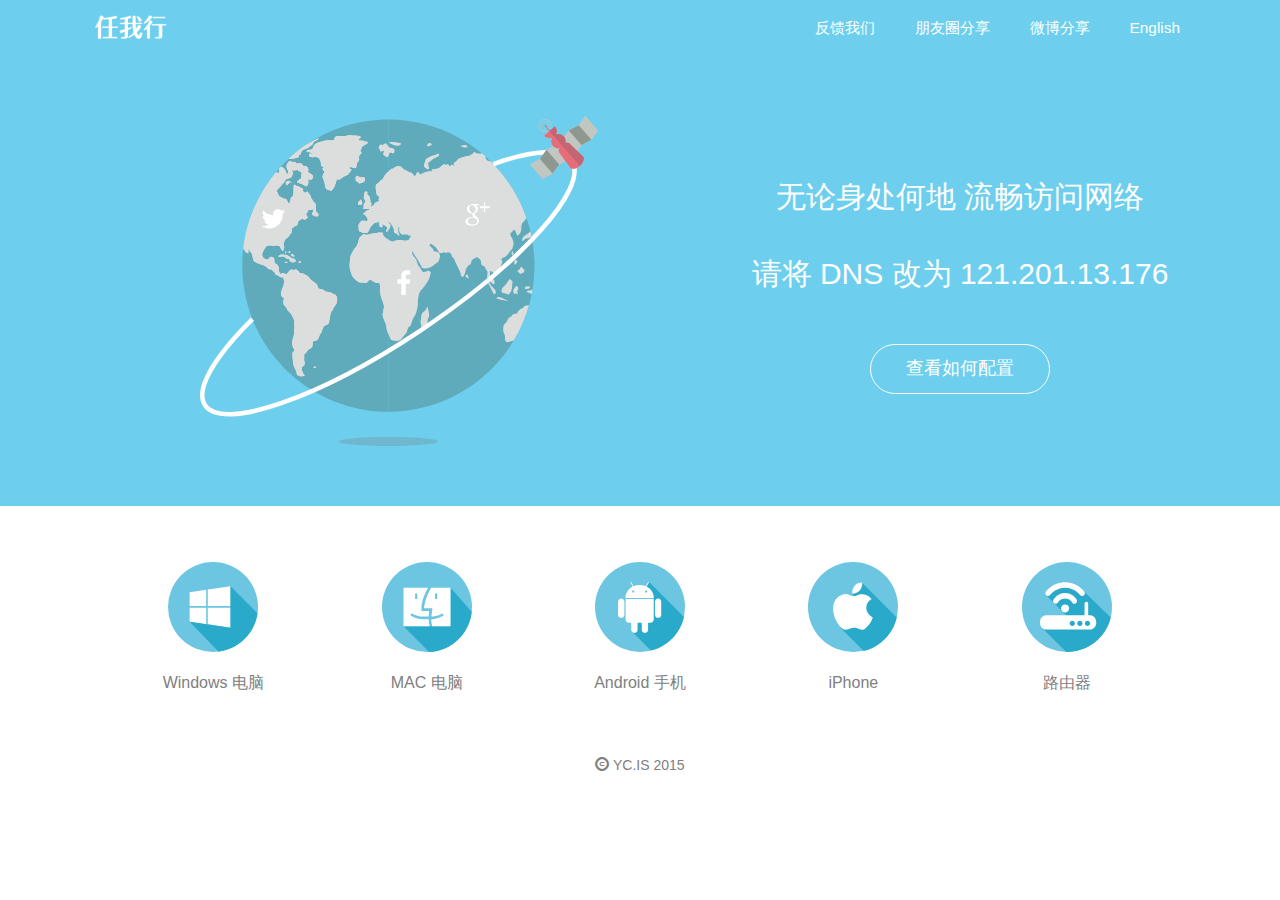
==== commit 73f6b1cc: "hello" ====
--- a/index.html
+++ b/index.html
@@ -7,259 +7,90 @@
     <meta name="description" content="Google, Facebook, Twitter 一个都不能少。任我行 DNS 帮你安全快速上网">
     <meta name="author" content="">
     <title>Google, Facebook, Twitter 一个都不能少。任我行 DNS 帮你安全快速上网</title>
-    <script>var _speedMark=new Date();function ckset(e,t){var n=new Date;n.setTime(n.getTime()+31536e6);var r="; expires="+n.toGMTString();document.cookie=e+"="+t+r+"; path=/"}function ckget(e){var t=e+"=";var n=document.cookie.split(";");for(var r=0;r<n.length;r++){var i=n[r];while(i.charAt(0)==" ")i=i.substring(1,i.length);if(i.indexOf(t)==0)return i.substring(t.length,i.length)}return null}if(!ckget("v")){var l=window.navigator.userLanguage||window.navigator.language;if(l.toLocaleLowerCase().indexOf("zh")===-1)location.href="index.en.html"}ckset("v",1,365)</script>
+      
+    <script>var _speedMark=new Date();function ckset(e,t){var n=new Date;n.setTime(n.getTime()+31536e6);var r="; expires="+n.toGMTString();document.cookie=e+"="+t+r+"; path=/"}function ckget(e){var t=e+"=";var n=document.cookie.split(";");for(var r=0;r<n.length;r++){var i=n[r];while(i.charAt(0)==" ")i=i.substring(1,i.length);if(i.indexOf(t)==0)return i.substring(t.length,i.length)}return null}if(!ckget("v")){var l=window.navigator.userLanguage||window.navigator.language;if(l.toLocaleLowerCase().indexOf("zh")===-1)location.href="index.en.html"}ckset("v",1,365)
+    </script>
+   
     <!-- Bootstrap core CSS -->
     <link href="bootstrap/css/bootstrap.min.css" rel="stylesheet">
-    <link rel="stylesheet" href="font-awesome/css/font-awesome.min.css">
-    <link href="bootstrap/css/dnscontent.css" rel="stylesheet">
-    <!-- HTML5 shim and Respond.js for IE8 support of HTML5 elements and media queries -->
-    <!--[if lt IE 9]>
-      <script src="https://oss.maxcdn.com/html5shiv/3.7.2/html5shiv.min.js"></script>
-      <script src="https://oss.maxcdn.com/respond/1.4.2/respond.min.js"></script>
-    <![endif]-->
+    <link href="bootstrap/css/dnscover.css" rel="stylesheet">
   </head>
-
-  <body>
-    <nav class="navbar navbar-fixed-top" role="navigation">
+    <body>
+        <nav class="navbar navbar-default" role="navigation" style="margin:0px; border:0px">
             <div class="container-fluid">
                 <div class="navbar-header">
-                    <a class="navbar-brand" href="dnscover.html"><img src="image/logo.png" id="logo"></a>          
+                    <a class="navbar-brand" href="index.html"><img src="image/logo.png" id="logo"></a>          
                 </div>
-                <div class="collapse navbar-collapse" style="padding:0px">
+                <div class="collapse navbar-collapse">
                     <ul class="nav navbar-nav">
                       <li><a id="trade" href="feedback.html">反馈我们</a></li>
-                      <li><a href="#" class="share wx">朋友圈分享</a></li>
+                      <li><a href="#" class="share wx" >朋友圈分享</a></li>
                       <li><a href="http://service.weibo.com/share/share.php?url=http%3A%2F%2Fdns.yc.is%2F&title=Google%2C%20Facebook%2C%20Twitter%20%E4%B8%80%E4%B8%AA%E9%83%BD%E4%B8%8D%E8%83%BD%E5%B0%91%E3%80%82%E4%BB%BB%E6%88%91%E8%A1%8C%20DNS%20%E5%B8%AE%E4%BD%A0%E5%AE%89%E5%85%A8%E5%BF%AB%E9%80%9F%E4%B8%8A%E7%BD%91%20%23%E4%BB%BB%E6%88%91%E8%A1%8C%20DNS%23" target="_blank" id="about">微博分享</a></li>
                         <li><a href="en-index.html" id="eng">English</a>
                   </ul>
               </div>                
             </div>
-        </nav>    
-      <div class="container-fluid" id="content">
-          <div class="row">
-              <div class="col-md-2 col-sm-offset-0" id="guidebar">
-              <ul class="nav nav-tabs nav-stacked" role="tablist" style="border-color:white">
-                  <li><p id="title"><i class="fa fa-arrow-circle-down"></i>&nbsp; 选择设备</p></li>
-                  <li role="presentation" class="active" id="win"><a href="#steps-win" data-toggle="tab"><i class="fa fa-windows fa-fw"></i>&nbsp; Windows 电脑</a></li>
-                  <li role="presentation" class="" id="mac"><a href="#steps-mac" data-toggle="tab"><i class="fa fa-apple fa-fw"></i>&nbsp; Mac 电脑</a></li>
-                  <li role="presentation" class="" id="android"><a href="#steps-android" data-toggle="tab"><i class="fa fa-android fa-fw"></i>&nbsp; Android 手机</a></li>
-                  <li role="presentation" class="" id="iphone"><a href="#steps-iphone" data-toggle="tab"><i class="fa fa-apple fa-fw"></i>&nbsp; iPhone</a></li>
-                  <li role="presentation" class="" id="router"><a href="#steps-router" data-toggle="tab"><i class="fa fa-wifi fa-fw"></i>&nbsp;  路由器</a></li>
-</ul>               
-              </div>
-              
-              <div class="col-md-9 col-sm-offset-3" id="howcfg">
-                  <div class="tab-content">
-                      <div role="tabpanel" class="tab-pane in active" id="steps-win">
-                          <div class="row">
-                              <div class="col-md-12">
-                                  <h4 id="title"><i class="fa fa-windows fa-fw"></i>&nbsp;Windows下载 <a href="win/dns_win.7z">自动配置程序</a>一键配置，或如下手工配置</h4>
-                              </div>
-                          </div>  
-                          <div class="row">
-                              <div class="col-md-4">
-                                  <p>1. &nbsp;打开「控制面板」</p>
-                                  <p><img src="win/cap/1.png"></p>
-                                  
-                              </div>
-                             <div class="col-md-4">
-                                 <p>2. &nbsp;进入网络设置</p>
-                                 <p><img src="win/cap/2.png"></p>                              
-                              </div>
-                              
-                              <div class="col-md-4">
-                                 <p>3. &nbsp;更改适配器配置</p>
-                                 <p><img src="win/cap/3.png"></p>                              
-                              </div>
-
-                              </div>
-                          <div class="row" style="margin-top:40px;">
-                              <div class="col-md-4">
-                                  <p>4. &nbsp;<abbr data-content="一般名为「本地连接」或「无线网络连接」，如果不确定是哪个，就把每个都照后面配置" class="poptip text-primary">右键选择「属性」</abbr></p>
-                                   <p><img src="win/cap/4.png"></p>
-                              
-                              
-                              </div>
-                              
-                               <div class="col-md-4">
-                                  <p>5. &nbsp; 设置 IPv4「属性」</p>
-                                   <p><img src="win/cap/5.png"></p>
-                              
-                              
-                              </div>
-                              
-                              <div class="col-md-4">
-                                  <p>6. &nbsp; 修改 DNS 并保存</p>
-                                   <p><img src="win/cap/6.png"></p>
-                              
-                              
-                              </div>
-                              
-                              <div class="row">
-                                  <div class="col-md-12">
-                                  <br>
-                                  <br>    
-                                  <h5><i class="fa fa-hand-o-right"></i>&nbsp; 配置完后如果想恢复，请在最后一步选择「自动获得 DNS 服务器地址」</h5>
-                                  </div>
-                                  
-                              </div>          
-                          </div>
-                      </div>
-
-                      <div role="tabpanel" class="tab-pane" id="steps-mac">
-                          <div class="row">
-                              
-                              <div class="col-md-12">
-                                   <h4><i class="fa fa-apple fa-fw"></i>&nbsp;Mac下载 <a href="osx/dns_osx.zip">自动配置程序</a>一键配置，或如下手工配置</h4>
-                              
-                              </div>
-                          
-                          </div>
-                          <div class="row">
-                              <div class="col-md-6">
-                                  <p>1. &nbsp;打开「网络偏好配置」</p>
-                                  <p><img src="osx/cap/1.png"></p>
-                              </div>
-                              <div class="col-md-6">
-                                  <p>2. &nbsp;进入「WLAN」配置</p>
-                                  <p><img src="osx/cap/2.png"></p>
-                              
-                              
-                              
-                              </div>
-                              </div>
-                          
-                          <div class="row" style="margin-top:40px;">
-                              <div class="col-md-6">
-                                  <p>3. &nbsp;修改 DNS 并保存</p>
-                                  <p><img src="osx/cap/3.png"></p>
-                              </div>
-                              <div class="col-md-6">
-                                  <p>4. &nbsp;应用配置</p>
-                                  <p><img src="osx/cap/4.png"></p>
-                              
-                              </div>
-                              </div>
-                          
-                           <div class="row">
-                                  <div class="col-md-12">
-                                  <br>
-                                  <br>    
-                                  <h5 style="margin-bottom:40px"><i class="fa fa-hand-o-right"></i>&nbsp; 配置完后如果想恢复，请在最后一步选择「自动获得 DNS 服务器地址」</h5>
-                                  </div>                 
-                              </div>                      
-                      </div>
-                     
-                      <div role="tabpanel" class="tab-pane" id="steps-android">
-                          <div class="row">
-                              <div class="col-md-12">
-                                  <h4><i class="fa fa-android fa-fw"></i>&nbsp; Android 下载<a href="http://www.wandoujia.com/apps/net.mx17.overridedns" target="_blank">应用</a>修改（支持3G）,或如下手工配置（WiFi）</h4>  
-                              </div>
-                          
-                          </div>
-                          <div class="row">
-                              <div class="col-md-4">
-                                  <p>1. &nbsp;打开设定</p>
-                                  <p><img src="android/cap/1.png"></p>
-                              </div>  
-                              <div class="col-md-4">
-                                  <p>2. &nbsp;进入「WLAN」配置</p>
-                                  <p><img src="android/cap/2.png"></p>
-                              </div> 
-                              <div class="col-md-4">
-                                  <p>3. &nbsp;长按然后点击修改网络</p>
-                                  <p><img src="android/cap/3.png"></p>
-                              </div>
-                          </div>
-                          <div class="row" style="margin-top:40px;">
-                              <div class="col-md-4 col-sm-offset-0">
-                                  <p>4. &nbsp;选择 IP 为「静止」</p>
-                                  <p><img src="android/cap/4.png"></p>
-                              </div>  
-                              <div class="col-md-4 col-sm-offset-0">
-                                  <p>5. &nbsp;往下翻，修改并保存</p>
-                                  <p><img src="android/cap/5.png"></p>
-                              </div>  
-   
-                          </div>
-                          <div class="row">
-                                  <div class="col-md-12">
-                                  <br>
-                                  <br>    
-                                  <h5 style="margin-bottom:40px"><i class="fa fa-hand-o-right"></i>&nbsp; 配置完后可能需要重启手机才能生效。如果想恢复，请在最后一步把添加的 DNS 服务器地址删除</h5>
-                                  </div>                 
-                              </div>                    
-                      </div>
-                      
-                      <div role="tabpanel" class="tab-pane" id="steps-iphone">
-                          <div class="row">
-                              <div class="col-md-12">
-                                  <h4><i class="fa fa-apple fa-fw"></i>&nbsp; iPhone: 如下手工配置</h4>  
-                              </div>
-                          
-                          </div>
-                          <div class="row">
-                              <div class="col-md-3">
-                                  <p>1. &nbsp;打开「设置」 </p>
-                                  <p><img src="iphone/cap/1.png"></p>
-                              </div>  
-                              <div class="col-md-3">
-                                  <p>2. &nbsp;点击「Wi-Fi」</p>
-                                  <p><img src="iphone/cap/2.png"></p>
-                              </div> 
-                              <div class="col-md-3">
-                                  <p>3. &nbsp;点击连接的无线</p>
-                                  <p><img src="iphone/cap/3.png"></p>
-                              </div>
-                              
-                              <div class="col-md-3">
-                                  <p>4. &nbsp;修改 DNS 并返回</p>
-                                  <p><img src="iphone/cap/4.png"></p>
-                              </div> 
-                            
-                          </div>
-                      <div class="row">
-                                  <div class="col-md-12">
-                                  <br>
-                                  <br>    
-                                  <h5><i class="fa fa-hand-o-right"></i>&nbsp; 配置完后可能需要重启手机才能生效。如果想恢复，请在最后一步把添加的 DNS 服务器地址删除</h5>
-                                  </div>                 
-                              </div>        
-                      </div>
-                      <div role="tabpanel" class="tab-pane" id="steps-router">
-                          <div class="row">
-                              <div class="col-md-12">
-                                  <h4><i class="fa fa-wifi fa-fw"></i>&nbsp; 路由器：<a target="_blank" href="http://www.bitscn.com/netpro/router/201412/426635.html">极路由如何更改DNS？</a>、<a target="_blank" href="http://www.bk80.com/blog/925.html">TPLINK 如何更改DNS？</a>。更多请搜索「<a href="http://www.baidu.com/s?wd=%E8%B7%AF%E7%94%B1%E5%99%A8%E4%BF%AE%E6%94%B9DNS" target="_blank">路由器修改DNS</a>」</h4>
-                                  <br>
-                                  <h5><i class="fa fa-hand-o-right"></i>&nbsp; 配置了家里的路由器后，家里的手机、Pad、电视、电脑无须配置即可使用 DNS 服务
-                                  </h5>                            
-                              </div>                       
-                          </div>
-                     
-                      </div>
-</div>
-              </div>          
-          </div>
-      </div>
-      
-      
-      <!-- Site footer -->
-    
-      <!-- /container -->
-
-
-    <!-- IE10 viewport hack for Surface/desktop Windows 8 bug -->
-    <script src="bootstrap/js/ie10-viewport-bug-workaround.js"></script>
+        </nav>
+           
+                <div id="banner">
+                <div class="row" style="border-color:transparent; margin-right:0px; margin-left:0px;">
+                    <div class="col-md-6" id="pic">
+                        <img src="image/worldmap.svg">
+                    </div>
+                    <div class="col-md-6" id="slogan">
+                        <p class="slogan" style="margin-top: 100px">无论身处何地 流畅访问网络</p>
+                        <p class="slogan">请将 DNS 改为 121.201.13.176 </p>  
+                        <button type="button" class="btn btn-primary btn-lg btn-block" id="howcfg" onclick="window.location.href='content.html'">查看如何配置</button>
+                    </div>
+                
+                </div>    
+                </div>
+                <div id="guide">
+                    <div class="row" id="device">
+                        <div class="col-md-2 col-md-offset-1">
+                            <img src="image/windows.svg">
+                            <p>Windows 电脑</p>
+                                        
+                        </div>
+                        
+                        <div class="col-md-2" id="Mac OS">
+                            <img src="image/macos.svg">
+                            <p>MAC 电脑</p>
+            
+                        </div>
+                        
+                        <div class="col-md-2" id="Android">
+                            <img src="image/android.svg">
+                            <p>Android 手机</p>
+                        </div>
+                         
+                        <div class="col-md-2" id="IOS">
+                            <img src="image/iPhone.svg">
+                            <p>iPhone</p> 
+                        </div>
+                        
+                        <div class="col-md-2" id="IOS">
+                            <img src="image/wifi.svg">
+                            <p>路由器</p>
+                        </div>                            
+                    </div>
+                    <div class="row" id="copyright">
+                        <div class="col-md-12">
+                            <p><span class="glyphicon glyphicon-copyright-mark"></span> YC.IS 2015</p>
+                        </div>
+                     </div>              
+                </div>
+        
+        <script src="bootstrap/js/ie10-viewport-bug-workaround.js"></script>
     <script src="bootstrap/js/jquery.min.js"></script>
     <script src="bootstrap/js/bootstrap.min.js"></script>
-    <script src="bootstrap/js/jquery.fluidbox.min.js"></script>
     <script>
       $('.share.wx').popover({
         container: 'body',
         placement: 'bottom',
         html: true,
         trigger: 'click',
-        content: '<img src="bootstrap/css/qrcode.png" width="200" height="200">'
+        content: '<img src="bootstrap/css/qrcode.png" width="150" height="150">'
       });
       $('.poptip').popover({
         container: 'body',
@@ -267,8 +98,33 @@
         trigger: 'hover'
       });
       (new Image()).src = 'bootstrap/css/qrcode.png';
-      $('.lb').fluidbox();
     </script>
     <script src="//tajs.qq.com/stats?sId=39968072"></script>
-  </body>
-</html>+            
+    </body>
+</html>
+    
+    
+    
+    
+    
+    
+    
+    
+    
+    
+    
+    
+    
+    
+    
+    
+    
+    
+    
+    
+    
+    
+    
+    
+    --- a/bootstrap/css/dnscover.css
+++ b/bootstrap/css/dnscover.css
@@ -0,0 +1,265 @@
+html{
+    padding: 0px;
+    margin: 0px;
+    background-color: white;
+}
+body{
+    background-color: white;
+    font-family: ubuntu,"Helvetica Neue", Helvetica, Tahoma, "Hiragino Sans GB", "Microsoft YaHei", "WenQuanYi Micro Hei", sans-serif;
+    font-weight: 300;
+    height: 0px;
+    border: white 0px solid;
+    padding: 0px;
+    margin: 0px;
+    /*overflow: hidden;*/
+}
+nav.navbar{
+    border: 1px;
+}
+
+
+nav div.container-fluid{
+    background: #6dcfed;
+    border-color: #6dcfed;
+    margin-left: 0px;
+    margin-right: 0px;
+}
+
+
+nav .container-fluid .navbar-header {
+    margin-left: 80px;
+    margin-right: 0px;    
+    padding: 0px;
+}
+
+nav .container-fluid .navbar-header img{/*logo样式*/
+    width: 72px;
+}
+
+nav .container-fluid div ul{
+    float:right;
+    margin-right: 50px;
+}
+
+.navbar .navbar-nav li a{/*其他导航选项设置*/
+    float: right;
+    color: white;
+    font-size: 1.1em;
+    padding: 18px 20px;
+    transition: background-color 0.5s, color 0.5s;    
+}
+
+
+
+.navbar .navbar-nav li a:visited{ 
+    color: white;
+    
+}
+
+.navbar .navbar-nav li a:hover{    
+    background-color: white;
+    color: #6dcfed;
+}
+
+.navbar .navbar-nav li a:active{    
+    color: white;
+}
+
+nav div.container-fluid{
+    margin: 0px;
+}
+
+div#banner{/*banner样式*/
+    /*background: linear-gradient(to bottom, #6dcfed, #46c7fa);*/
+    
+    background-color: #6dcfed;
+    border: 0px solid #6dcfed;
+    margin: 0px;
+    padding: 0px;
+    width: 100%;
+}
+div#slogan{
+    text-align: center;
+    padding-top: 20px;
+    margin: 0px;
+    position: relative;
+}
+
+div#banner div#slogan p.slogan{/*slogan样式*/
+    
+    color: white;
+    font-size: 30px;
+    margin-bottom: 34px;
+    margin-right: 0px;
+    
+    
+    -webkit-animation-duration: 1000ms;
+    -webkit-animation-timing-function: ease;
+    -webkit-animation-fill-mode: both;
+    -webkit-animation-name: fade-in-left;
+    -webkit-animation-delay: 1200ms;  
+    /* Standard syntax */
+    animation-duration: 1000ms;
+    animation-timing-function: ease;
+    animation-fill-mode: both;
+    animation-name: fade-in-left;
+    animation-delay: 1200ms;*/   
+}
+
+/* Chrome, Safari, Opera */
+@-webkit-keyframes fade-in-left {
+    from {margin-left: 150px;opacity: 0;}
+    to {margin-left: 0px;opacity: 1;}
+}
+
+/* Standard syntax */
+@keyframes fade-in-left {
+    from {margin-left: 150px;opacity: 0;}
+    to {margin-left: 0px;opacity: 1;}
+}
+
+
+button#howcfg{/*button设置*/
+    
+    width: 180px;
+    font-size: 18px;
+    background-color: transparent;
+    border: 1px white solid;
+    display: inline-block;
+    margin-top: 14px;
+    margin-bottom: 80px;
+    padding: 12px 0px;
+    transition: background-color 0.5s, color 0.5s, border 0.5s;
+    border-radius: 26px;
+    
+    -webkit-animation-duration: 1000ms;
+    -webkit-animation-timing-function: ease;
+    -webkit-animation-fill-mode: both;
+    -webkit-animation-name: fade-in-left;
+    -webkit-animation-delay: 1600ms;  
+    /* Standard syntax */
+    animation-duration: 1000ms;
+    animation-timing-function: ease;
+    animation-fill-mode: both;
+    animation-name: fade-in-left;
+    animation-delay: 1600ms;*/  
+                
+}
+
+button#howcfg:hover{
+    
+    background-color: white;
+    color: #6dcfed;
+    border: 1px #6dcfed solid;
+    
+}
+
+
+div#banner div#pic{
+    padding-top: 60px;
+    padding-bottom: 60px;
+    padding-left: 200px;
+}
+
+div#banner div#pic img{ /*调整pic样式*/
+    height: 330px;
+     /* Chrome, Safari, Opera */
+    -webkit-animation-duration: 1500ms;
+    -webkit-animation-timing-function: ease;
+    -webkit-animation-fill-mode: both;
+    -webkit-animation-name: fade-in-right;
+    -webkit-animation-delay: 200ms;  
+    /* Standard syntax */
+    animation-duration: 1500ms;
+    animation-timing-function: ease;
+    animation-fill-mode: both;
+    animation-name: fade-in-right;
+    animation-delay: 200ms;*/     
+}
+
+/* Chrome, Safari, Opera */
+@-webkit-keyframes fade-in-right {
+    from {left: 0px;opacity: 0;}
+    to {left: 250px;opacity: 1;}
+}
+
+/* Standard syntax */
+@keyframes fade-in-right {
+    from {left: 0px;opacity: 0;}
+    to {left: 250px;opacity: 1;}
+}
+
+div#guide{
+    background-color: white;
+    border: 0px white;
+    padding：0px;
+    margin: 0px;
+    height: 200px;
+}
+
+div#guide .row{    
+    margin: 0px;
+    padding: 0px;
+    
+}
+
+/* 设置4种机型配置图标及其文字*/
+
+div#guide .col-md-2{
+    
+    padding-top: 10px;
+    text-align: center;
+     /* Chrome, Safari, Opera */
+    -webkit-animation-duration: 1500ms;
+    -webkit-animation-timing-function: ease;
+    -webkit-animation-fill-mode: both;
+    -webkit-animation-name: fade-in;
+    -webkit-animation-delay: 2800ms;  
+    /* Standard syntax */
+    animation-duration: 1500ms;
+    animation-timing-function: ease;
+    animation-fill-mode: both;
+    animation-name: fade-in;
+    animation-delay: 2800ms;*/    
+}
+
+div#guide div#device img{
+    height: 90px;
+    display: block;
+    margin:0 auto;
+    margin-top: 46px;
+    margin-bottom: 20px; 
+}
+
+div#guide div#device p{
+    font-size: 16px;
+    color: grey;
+    transition: color 0.5s;
+}
+
+
+
+/* 设置4种机型配置图标动画*/
+
+/* Chrome, Safari, Opera */
+@-webkit-keyframes fade-in{
+    from {opacity: 0;}
+    to {opacity: 1;}
+}
+
+/* Standard syntax */
+@keyframes fade-in-right {
+    from {opacity: 0;}
+    to {opacity: 1;}
+}
+
+div#guide div#copyright{
+    text-align: center;    
+}
+
+div#guide div#copyright p{
+    padding-left: 0px;
+    padding-top: 50px;
+    margin-top: 0px;
+    color: grey;
+}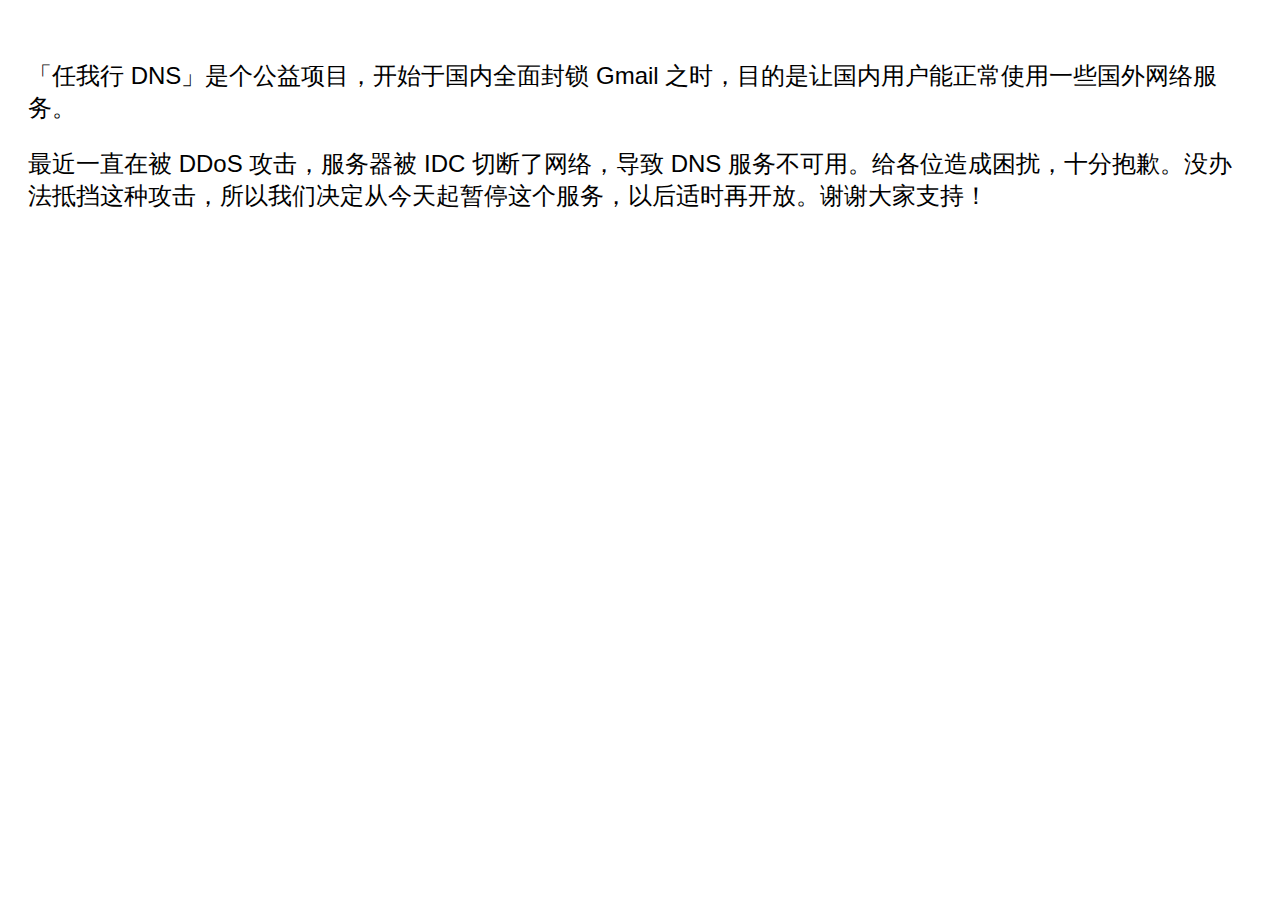
==== commit 5312bb40: "annonce add" ====
--- a/index.html
+++ b/index.html
@@ -7,124 +7,31 @@
     <meta name="description" content="Google, Facebook, Twitter 一个都不能少。任我行 DNS 帮你安全快速上网">
     <meta name="author" content="">
     <title>Google, Facebook, Twitter 一个都不能少。任我行 DNS 帮你安全快速上网</title>
-      
-    <script>var _speedMark=new Date();function ckset(e,t){var n=new Date;n.setTime(n.getTime()+31536e6);var r="; expires="+n.toGMTString();document.cookie=e+"="+t+r+"; path=/"}function ckget(e){var t=e+"=";var n=document.cookie.split(";");for(var r=0;r<n.length;r++){var i=n[r];while(i.charAt(0)==" ")i=i.substring(1,i.length);if(i.indexOf(t)==0)return i.substring(t.length,i.length)}return null}if(!ckget("v")){var l=window.navigator.userLanguage||window.navigator.language;if(l.toLocaleLowerCase().indexOf("zh")===-1)location.href="index.en.html"}ckset("v",1,365)
-    </script>
-   
-    <!-- Bootstrap core CSS -->
-    <link href="bootstrap/css/bootstrap.min.css" rel="stylesheet">
-    <link href="bootstrap/css/dnscover.css" rel="stylesheet">
+    <style>
+      body {font:14px/1.231 "Microsoft Yahei","Lucida Grande","Hiragino Sans GB",Tahoma,HELVETICA,Arial,sans-serif; -webkit-font-smoothing:antialiased;}
+      .lead {
+        font-size: 24px;
+        margin: 60px auto;
+        padding: 0 20px;
+        line-height: 32px;
+      }</style>
   </head>
     <body>
-        <nav class="navbar navbar-default" role="navigation" style="margin:0px; border:0px">
-            <div class="container-fluid">
-                <div class="navbar-header">
-                    <a class="navbar-brand" href="index.html"><img src="image/logo.png" id="logo"></a>          
-                </div>
-                <div class="collapse navbar-collapse">
-                    <ul class="nav navbar-nav">
-                      <li><a id="trade" href="feedback.html">反馈我们</a></li>
-                      <li><a href="#" class="share wx" >朋友圈分享</a></li>
-                      <li><a href="http://service.weibo.com/share/share.php?url=http%3A%2F%2Fdns.yc.is%2F&title=Google%2C%20Facebook%2C%20Twitter%20%E4%B8%80%E4%B8%AA%E9%83%BD%E4%B8%8D%E8%83%BD%E5%B0%91%E3%80%82%E4%BB%BB%E6%88%91%E8%A1%8C%20DNS%20%E5%B8%AE%E4%BD%A0%E5%AE%89%E5%85%A8%E5%BF%AB%E9%80%9F%E4%B8%8A%E7%BD%91%20%23%E4%BB%BB%E6%88%91%E8%A1%8C%20DNS%23" target="_blank" id="about">微博分享</a></li>
-                        <li><a href="en-index.html" id="eng">English</a>
-                  </ul>
-              </div>                
-            </div>
-        </nav>
-           
-                <div id="banner">
-                <div class="row" style="border-color:transparent; margin-right:0px; margin-left:0px;">
-                    <div class="col-md-6" id="pic">
-                        <img src="image/worldmap.svg">
-                    </div>
-                    <div class="col-md-6" id="slogan">
-                        <p class="slogan" style="margin-top: 100px">无论身处何地 流畅访问网络</p>
-                        <p class="slogan">请将 DNS 改为 121.201.13.176 </p>  
-                        <button type="button" class="btn btn-primary btn-lg btn-block" id="howcfg" onclick="window.location.href='content.html'">查看如何配置</button>
-                    </div>
-                
-                </div>    
-                </div>
-                <div id="guide">
-                    <div class="row" id="device">
-                        <div class="col-md-2 col-md-offset-1">
-                            <img src="image/windows.svg">
-                            <p>Windows 电脑</p>
-                                        
-                        </div>
-                        
-                        <div class="col-md-2" id="Mac OS">
-                            <img src="image/macos.svg">
-                            <p>MAC 电脑</p>
-            
-                        </div>
-                        
-                        <div class="col-md-2" id="Android">
-                            <img src="image/android.svg">
-                            <p>Android 手机</p>
-                        </div>
-                         
-                        <div class="col-md-2" id="IOS">
-                            <img src="image/iPhone.svg">
-                            <p>iPhone</p> 
-                        </div>
-                        
-                        <div class="col-md-2" id="IOS">
-                            <img src="image/wifi.svg">
-                            <p>路由器</p>
-                        </div>                            
-                    </div>
-                    <div class="row" id="copyright">
-                        <div class="col-md-12">
-                            <p><span class="glyphicon glyphicon-copyright-mark"></span> YC.IS 2015</p>
-                        </div>
-                     </div>              
-                </div>
-        
-        <script src="bootstrap/js/ie10-viewport-bug-workaround.js"></script>
-    <script src="bootstrap/js/jquery.min.js"></script>
-    <script src="bootstrap/js/bootstrap.min.js"></script>
-    <script>
-      $('.share.wx').popover({
-        container: 'body',
-        placement: 'bottom',
-        html: true,
-        trigger: 'click',
-        content: '<img src="bootstrap/css/qrcode.png" width="150" height="150">'
-      });
-      $('.poptip').popover({
-        container: 'body',
-        placement: 'top',
-        trigger: 'hover'
-      });
-      (new Image()).src = 'bootstrap/css/qrcode.png';
-    </script>
-    <script src="//tajs.qq.com/stats?sId=39968072"></script>
-            
+      <div class="lead">
+        <p>「任我行 DNS」是个公益项目，开始于国内全面封锁 Gmail 之时，目的是让国内用户能正常使用一些国外网络服务。</p>
+        <p>最近一直在被 DDoS 攻击，服务器被 IDC 切断了网络，导致 DNS 服务不可用。给各位造成困扰，十分抱歉。没办法抵挡这种攻击，所以我们决定从今天起暂停这个服务，以后适时再开放。谢谢大家支持！</p>
+      </div>
+      <div class="ds-thread" data-thread-key="feedback" data-title="问题反馈" data-url="http://dns.yc.is/feedback.html"></div>
+      <script>
+      var duoshuoQuery = {short_name:"dnsycis"};
+        (function() {
+          var ds = document.createElement('script');
+          ds.type = 'text/javascript';ds.async = true;
+          ds.src = (document.location.protocol == 'https:' ? 'https:' : 'http:') + '//static.duoshuo.com/embed.js';
+          ds.charset = 'UTF-8';
+          (document.getElementsByTagName('head')[0]
+           || document.getElementsByTagName('body')[0]).appendChild(ds);
+        })();
+      </script>
     </body>
 </html>
-    
-    
-    
-    
-    
-    
-    
-    
-    
-    
-    
-    
-    
-    
-    
-    
-    
-    
-    
-    
-    
-    
-    
-    
-    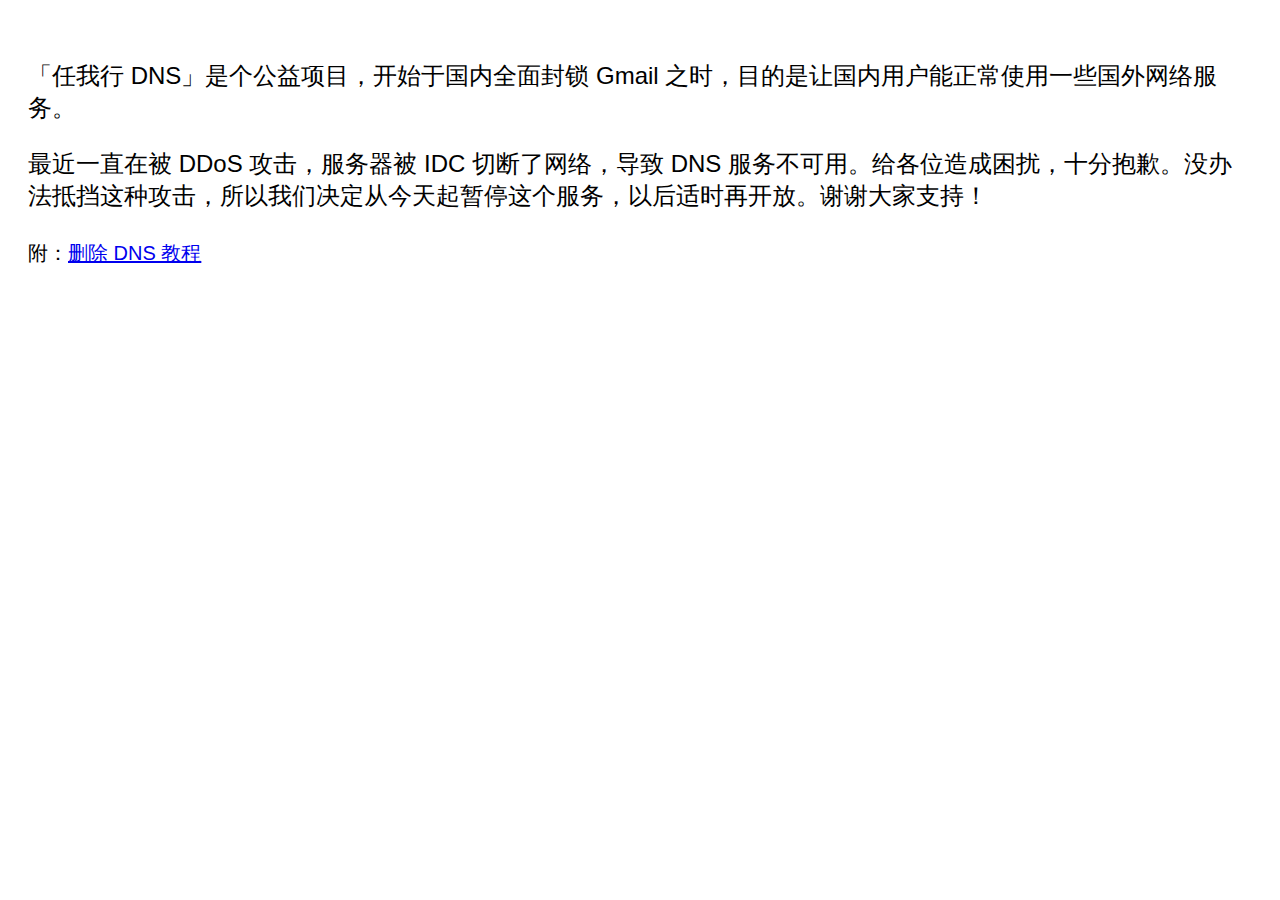
==== commit 15198c25: "link added" ====
--- a/index.html
+++ b/index.html
@@ -20,6 +20,7 @@
       <div class="lead">
         <p>「任我行 DNS」是个公益项目，开始于国内全面封锁 Gmail 之时，目的是让国内用户能正常使用一些国外网络服务。</p>
         <p>最近一直在被 DDoS 攻击，服务器被 IDC 切断了网络，导致 DNS 服务不可用。给各位造成困扰，十分抱歉。没办法抵挡这种攻击，所以我们决定从今天起暂停这个服务，以后适时再开放。谢谢大家支持！</p>
+        <p><small>附：<a href="http://dns.yc.is/content.html">删除 DNS 教程</a></small></p>
       </div>
       <div class="ds-thread" data-thread-key="feedback" data-title="问题反馈" data-url="http://dns.yc.is/feedback.html"></div>
       <script>
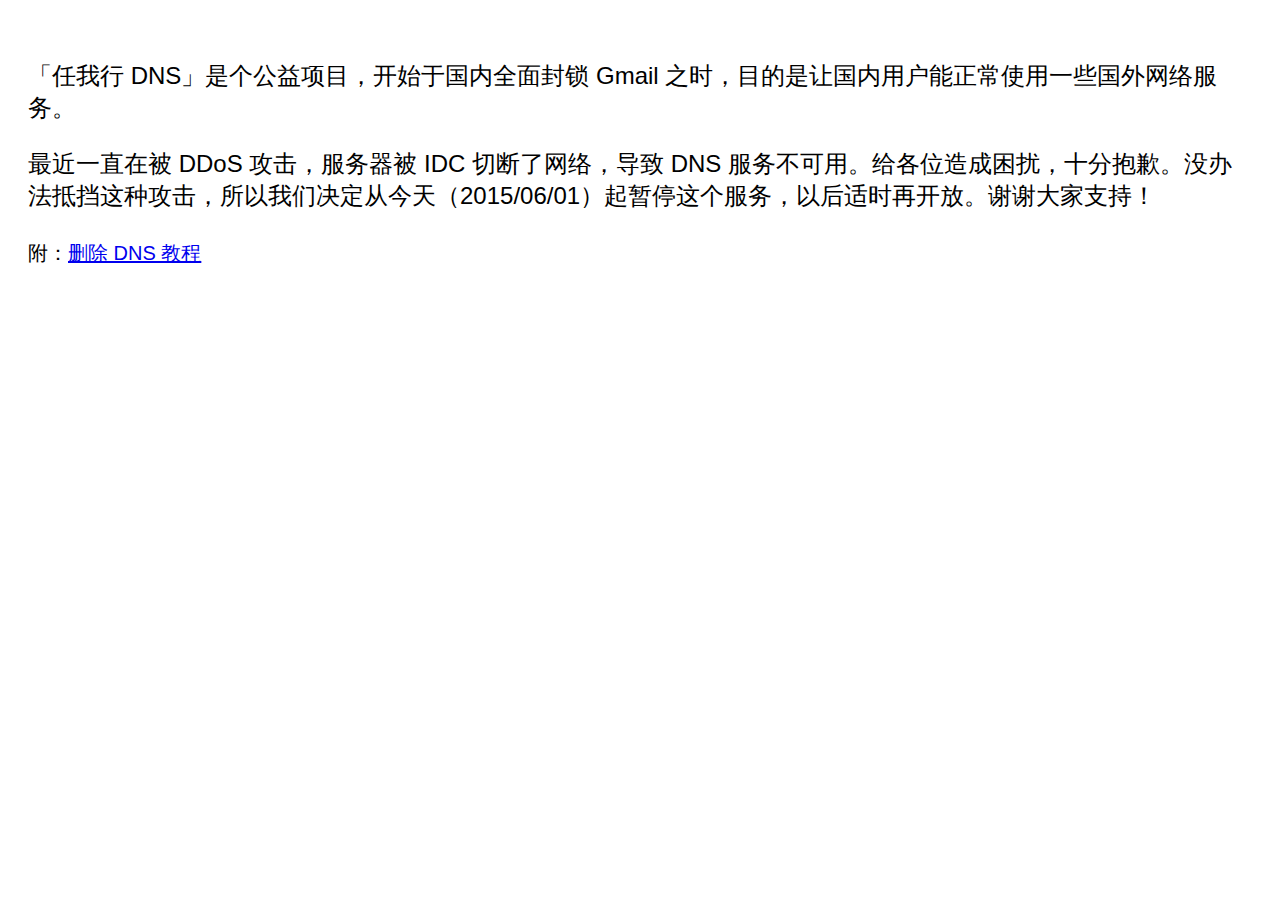
==== commit cbc66cf3: "date added" ====
--- a/index.html
+++ b/index.html
@@ -19,7 +19,7 @@
     <body>
       <div class="lead">
         <p>「任我行 DNS」是个公益项目，开始于国内全面封锁 Gmail 之时，目的是让国内用户能正常使用一些国外网络服务。</p>
-        <p>最近一直在被 DDoS 攻击，服务器被 IDC 切断了网络，导致 DNS 服务不可用。给各位造成困扰，十分抱歉。没办法抵挡这种攻击，所以我们决定从今天起暂停这个服务，以后适时再开放。谢谢大家支持！</p>
+        <p>最近一直在被 DDoS 攻击，服务器被 IDC 切断了网络，导致 DNS 服务不可用。给各位造成困扰，十分抱歉。没办法抵挡这种攻击，所以我们决定从今天（2015/06/01）起暂停这个服务，以后适时再开放。谢谢大家支持！</p>
         <p><small>附：<a href="http://dns.yc.is/content.html">删除 DNS 教程</a></small></p>
       </div>
       <div class="ds-thread" data-thread-key="feedback" data-title="问题反馈" data-url="http://dns.yc.is/feedback.html"></div>
